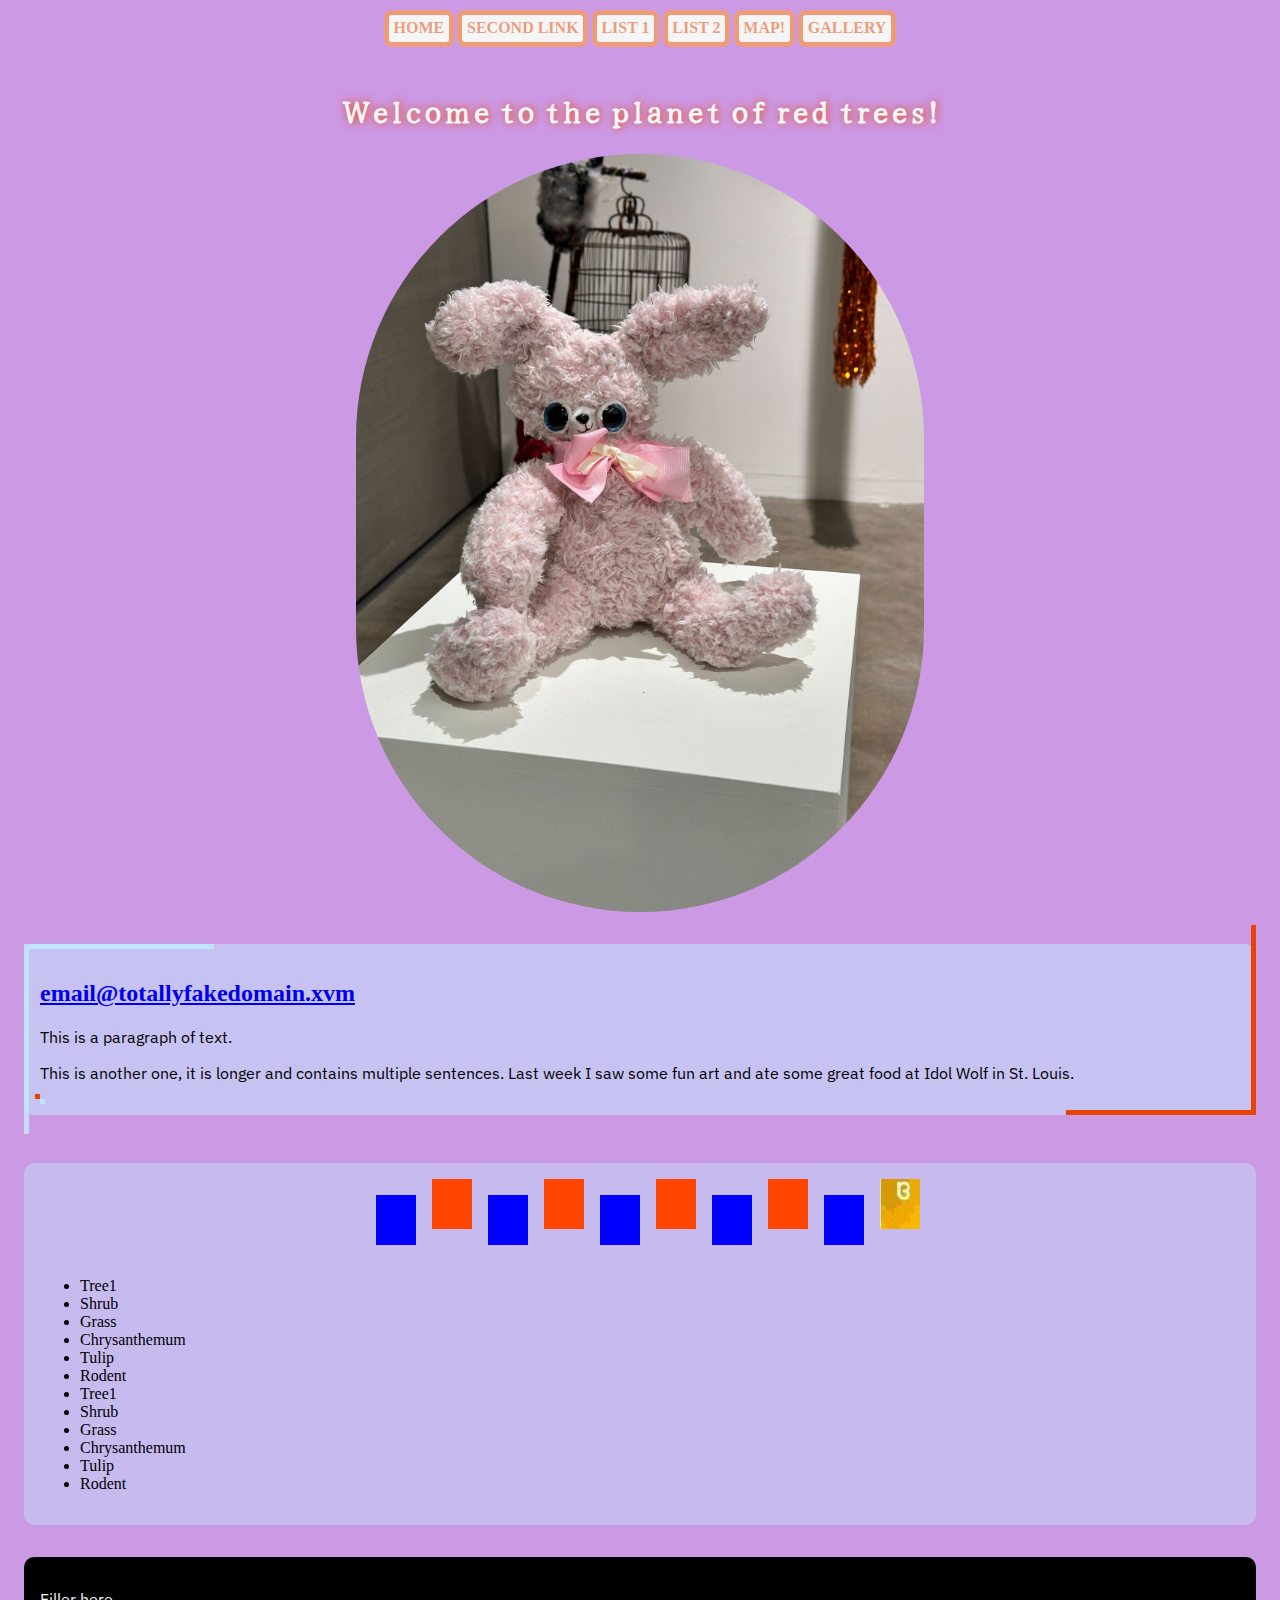
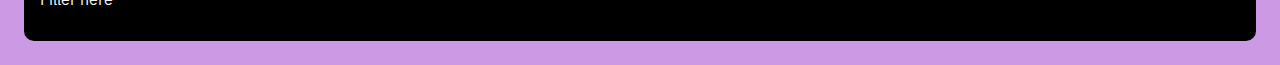
==== index.html @ ee1daf2e "save" ====
<!doctype html>
<html lang="en-US">
  <head>
    <meta charset="utf-8" />
    <title>Will's example page February 3 </title>
    <link rel="stylesheet" href="https://spr2025-4502-7502.github.io/LAGER-SPR2025-example/css/styles.css">


    <link rel="preconnect" href="https://fonts.googleapis.com">
    <link rel="preconnect" href="https://fonts.gstatic.com" crossorigin>
    <link href="https://fonts.googleapis.com/css2?family=IBM+Plex+Sans:ital,wght@0,100..700;1,100..700&family=Yuji+Syuku&display=swap" rel="stylesheet">
  </head>

    <nav>
      <ul>
        <li><a href="index.html">Home</a></li>
        <li><a href="index2.html">Second Link</a></li>
        <li><a href="list1.html">List 1</a></li>
            <li><a href="index.html">List 2</a></li>
        <li><a href="index2.html">Map!</a></li>
        <li><a href="list1.html">Gallery</a></li>

      </ul>
    </nav>

  <body class="red-trees">
    <h1 class="" >Welcome to the planet of red trees!</h1>

    <div class="main-image">
      <img class="" src="img/rabbit.jpg">
    </div>

    <div class="intro-text corner">


        <a class="" href="mailto:email@totallyfakedomain.xvm">
          <h2 class="subhed" >email@totallyfakedomain.xvm</h2>
      	</a>

      		<p>This is a paragraph of text.</p>	
          <p>This is another one, it is longer and contains multiple sentences. Last week I saw some fun art and ate some great food at Idol Wolf in St. Louis. </p>
          <span class="corner"></span>
    </div>

    <div class="intro-text">
      <div class="nesting">
        <div class="flex-squares">
          <div class="blue"></div>
          <div class="red"></div>
          <div class="blue"></div>
          <div class="red"></div>
          <div class="blue"></div>
          <div class="red"></div>
          <div class="blue"></div>
          <div class="red"></div>
          <div class="blue"></div>
          <a href="index2.html"><div class="purple"></div></a>

        </div>

      	<div class="plantlist">
         <ul>
           <li>Tree1</li>
           <li>Shrub</li>
           <li>Grass</li>
           <li>Chrysanthemum</li>
           <li>Tulip</li>
           <li>Rodent</li>
           <li>Tree1</li>
           <li>Shrub</li>
           <li>Grass</li>
           <li>Chrysanthemum</li>
           <li>Tulip</li>
           <li>Rodent</li>
         </ul> 

         
        </div>
      </div>
    </div>
  </body>

<footer>
  
  <p>Filler here</p>
</footer>


</html>
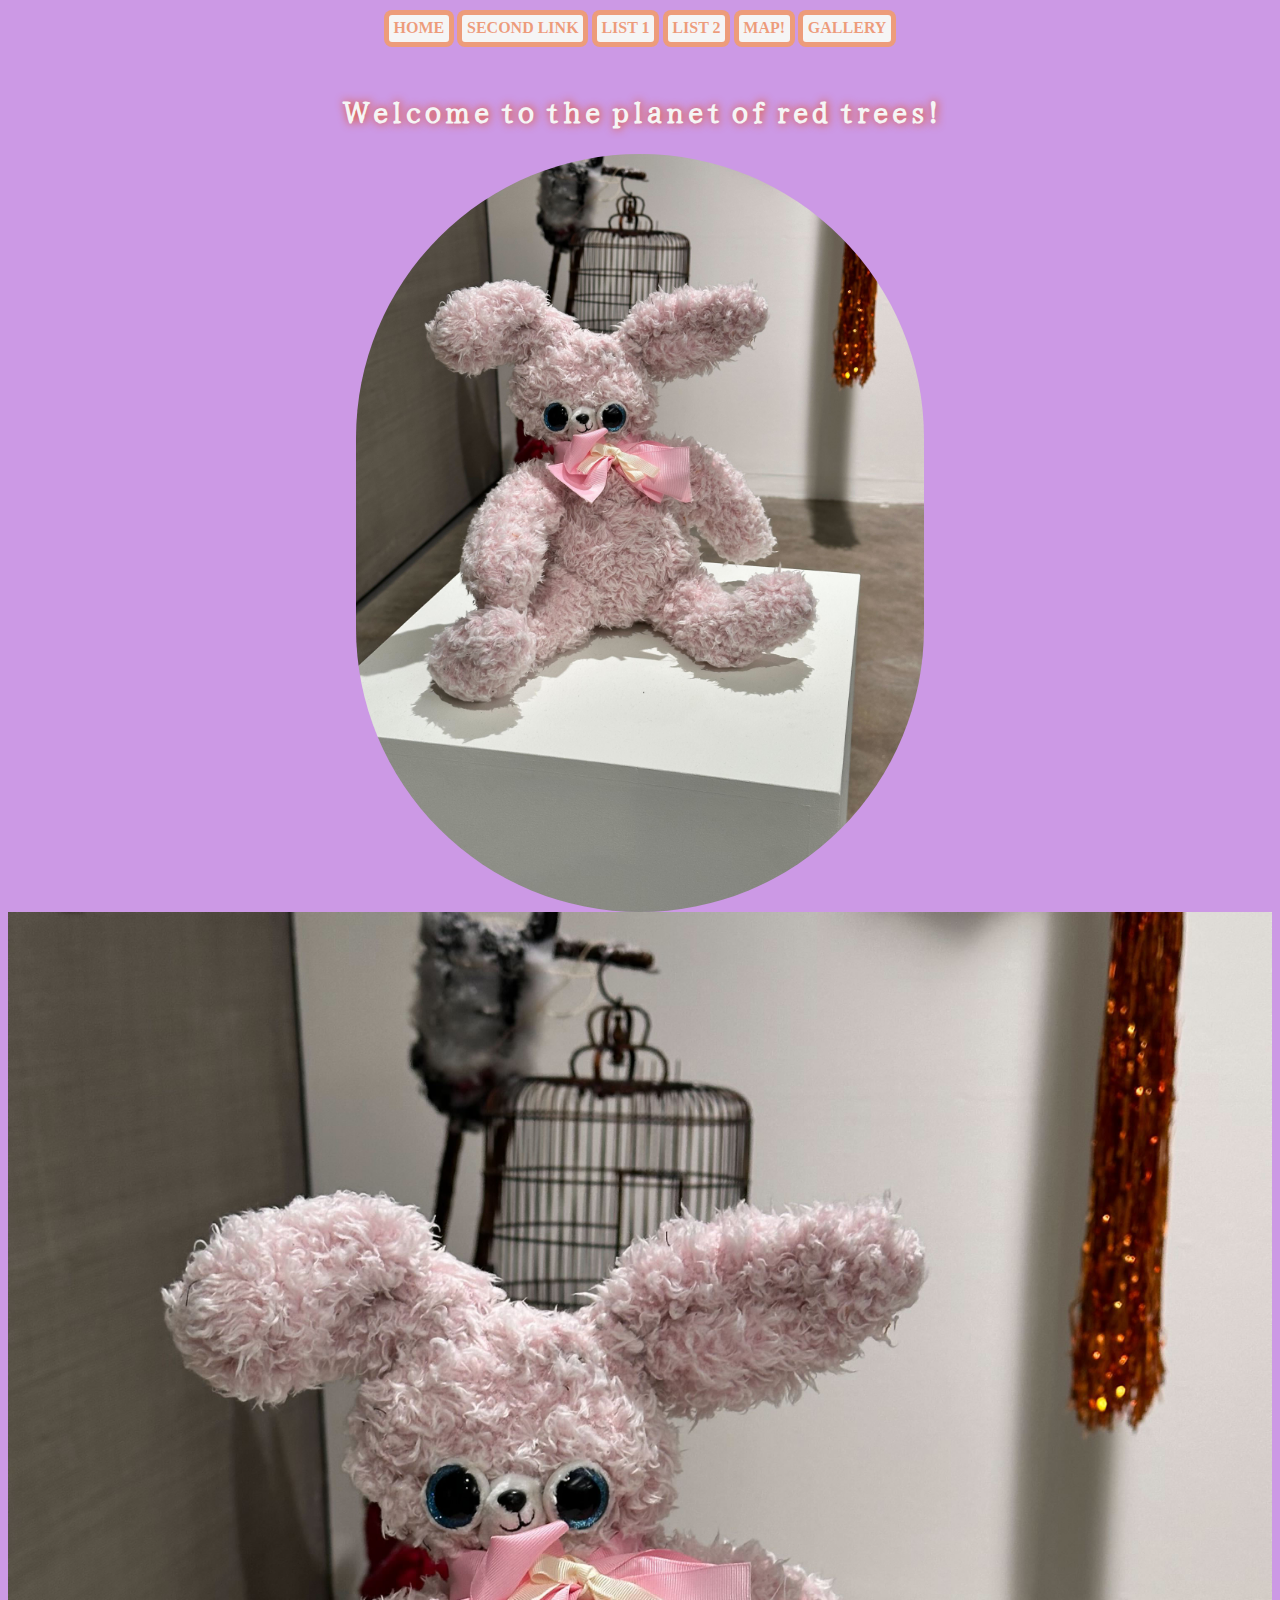
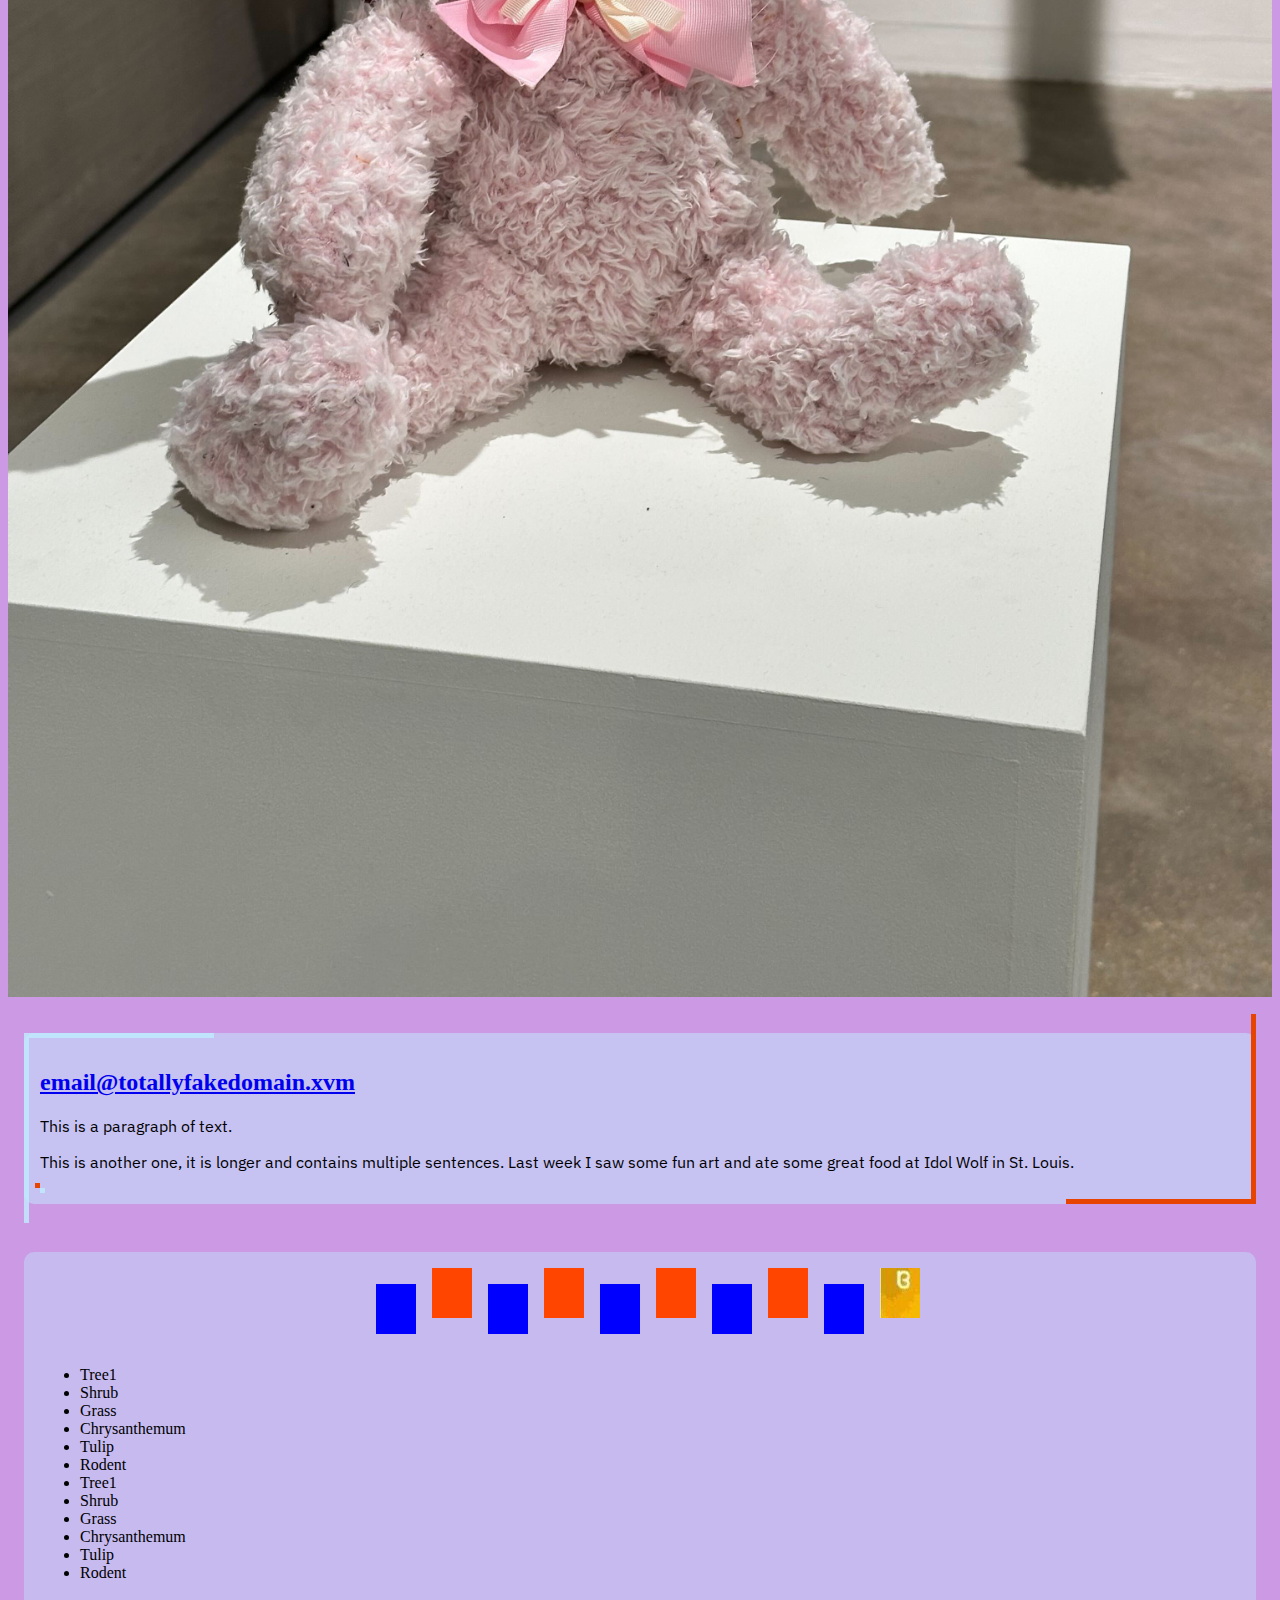
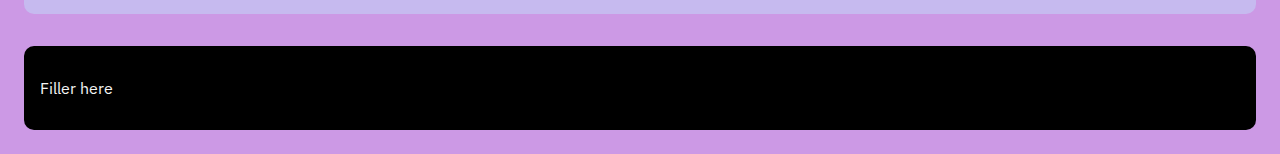
==== commit e1694a2a: "css cahnges" ====
--- a/index.html
+++ b/index.html
@@ -3,7 +3,7 @@
   <head>
     <meta charset="utf-8" />
     <title>Will's example page February 3 </title>
-    <link rel="stylesheet" href="https://spr2025-4502-7502.github.io/LAGER-SPR2025-example/css/styles.css">
+    <link rel="stylesheet" href="css/styles.css">
 
 
     <link rel="preconnect" href="https://fonts.googleapis.com">
@@ -29,7 +29,10 @@
     <div class="main-image">
       <img class="" src="img/rabbit.jpg">
     </div>
+    <div> 
 
+      <img class="" src="img/rabbit.jpg">
+    </div>
     <div class="intro-text corner">
 
 
--- a/css/styles.css
+++ b/css/styles.css
@@ -0,0 +1,281 @@
+
+
+
+
+nav {
+
+	background-color: ;
+	max-width: 800px;
+	margin: auto;
+	font-size: 1rem;
+	border-radius: 0.2rem;
+	text-transform: uppercase;
+/*	margin-right:1rem;*/
+}
+
+nav ul {
+	display: flex;
+/*	flex-direction: row-reverse;*/
+/*	align-items: stretch;*/
+	flex-direction: row;
+	justify-content: space-between;
+	margin-block-start: 0em;
+	padding-inline-start: 0px;
+/*	justify-content: right;*/
+/*	margin-left: 1rem;*/
+
+	
+}
+
+nav ul li {
+
+	background-color: whitesmoke;
+/*	flex-flow: row wrap;*/
+/*	align-items: stretch;*/
+	list-style-type: none;
+	padding: 0.3rem;
+	margin: 0.1rem;
+	max-width: 100%;
+	border-radius: 0.5rem;
+/*	border: 1px solid	rgba(127,255,0,0.5);*/
+border: 1px solid	rgba(0,162,230,0.5);
+	border: 5px solid	rgba(230,68,0,0.5);
+}
+
+nav ul li a {
+	font-family: 'Solway', serif;
+/*	font-family: "Pixelify Sans", sans-serif;*/
+	font-optical-sizing: auto;
+	font-weight: 700;
+	font-style: normal;
+
+	text-decoration: none;
+	color: rgba(230,68,0,0.5);
+}
+
+nav ul li a:visited {
+	text-decoration: none;
+	color: forestgreen;
+}
+
+nav ul li a:hover {
+	text-decoration: ;
+	color: blue;
+}
+
+body {
+	display: flex;
+	flex-direction: column;
+	justify-content: center;
+	background-color: rgba(153, 51, 204, 0.5);
+/*	rgb(153,51,204)*/
+}
+
+
+.red-trees {
+	background-image: url("../img/starfield-red-trees.png") !important;
+}
+
+h1 {
+	display: flex;
+	justify-content: center;
+	font-family: "Yuji Syuku", serif;
+	font-size: 2rem;
+	color: whitesmoke;
+	text-shadow: #e64400 1px 0 10px;
+/*	text-shadow: 1px 1px 2px red, 0 0 1em blue, 0 0 0.2em blue;*/
+
+}
+
+
+p {
+	font-family: "IBM Plex Sans", serif;
+}
+
+.intro-text {
+	margin: 1rem;
+	margin-top: 2rem;
+	padding: 1rem;
+/*	background-color: rgba(0,162,230,0.3);*/
+	background-color: rgba(191,236,255, 0.4);
+	border-radius: 10px;
+
+
+}
+
+/* .corner {
+	width: 0;
+    height: 0;
+    border-top: 100px solid rgba(191,236,255, 1.0);
+    border-right: 100px solid transparent;
+}*/
+
+
+/*Adding corners to a div from https://codepen.io/Roye/pen/KKYNGmY*/
+
+.corner {
+/*  width: 50%;*/
+/*  height: 50%;*/
+  position: relative;
+  background-color: rgba(191,236,255,0.5);
+}
+
+.corner::before, .corner::after {
+  content: '';
+  display: block;
+  position: absolute;
+  /* Keep these values the same so that the width and height of the borders is always equal */
+  width: 15%;
+  padding-bottom: 15%;
+}
+
+.corner::before {
+  top: 0;
+  left: 0;
+  border-top: 5px solid rgba(191,236,255,0.8);
+  border-left: 5px solid rgba(191,236,255,0.8);
+  /* Add this if you want them to fall outside the corner */
+  /* transform: translate(-5px, -5px); */
+}
+
+.corner::after {
+  bottom: 0;
+  right: 0;
+  border-bottom: 5px solid #e64400;
+  border-right: 5px solid #e64400;
+  /* Add this if you want them to fall outside the box */
+  /* transform: translate(5px, 5px); */
+}
+
+
+
+
+
+.intro-text p {
+/*	text-shadow: whitesmoke 1px 0 10px;*/
+}
+
+
+.flex-squares {
+	display: flex;
+	flex-direction: row;
+	justify-content: center;
+
+
+}
+
+
+.blue {
+	background-color: blue;
+	width: 40px;
+	height: 50px;
+	margin: 1rem;
+
+}
+
+.red {
+	background-color: orangered;
+	width: 40px;
+	height: 50px;
+
+}
+
+
+.purple {
+	background-image: url(../img/BloodchildButler.jpg);
+	background-color: mediumpurple;
+	width: 40px;
+	height: 50px;
+}
+
+
+.first-page {
+	font-style: italic;
+	color:red;
+}
+
+
+.main-image {
+	display: flex;
+	
+}
+
+img {
+	border: none;
+	max-width: 100%;
+}
+
+.main-image img {
+
+	max-width: 45%;
+	border-radius: 3000px;
+	margin: auto;
+
+}
+
+.terminal {
+	background-color: black;
+  	background-image: radial-gradient(
+    		rgba(0, 150, 0, 0.75), black 120%
+ 			 );
+  	height: 100vh;
+}
+
+.terminal .space {
+	color: white;
+	font: 1.3rem Inconsolata, monospace;
+	text-shadow: 0 0 5px #C8C8C8;
+}
+
+.terminal .space:after {
+	content: "";
+	position: absolute;
+	top: 0;
+	left: 0;
+	width: 100vw;
+	height: 100vh;
+	background: repeating-linear-gradient(
+    0deg,
+    rgba(black, 0.15),
+    rgba(black, 0.15) 1px,
+    transparent 1px,
+    transparent 2px
+  );
+}
+
+
+footer {
+	margin: 1rem;
+	padding: 1rem;
+	background-color: black;
+	color: whitesmoke;
+	border-radius: 10px;
+}
+
+
+/*start of media query */
+@media screen and (max-width: 500px){
+
+	.flex-squares {
+		display: flex;
+		flex-direction: column;
+		justify-content: space-between;
+
+
+	}
+
+	.nesting {
+		display: flex;
+		flex-direction: row;
+	}
+
+	.plantlist {
+		font-size: 2rem;
+	}
+
+	.plantlist li {
+		list-style-type: square;
+
+	}
+
+}
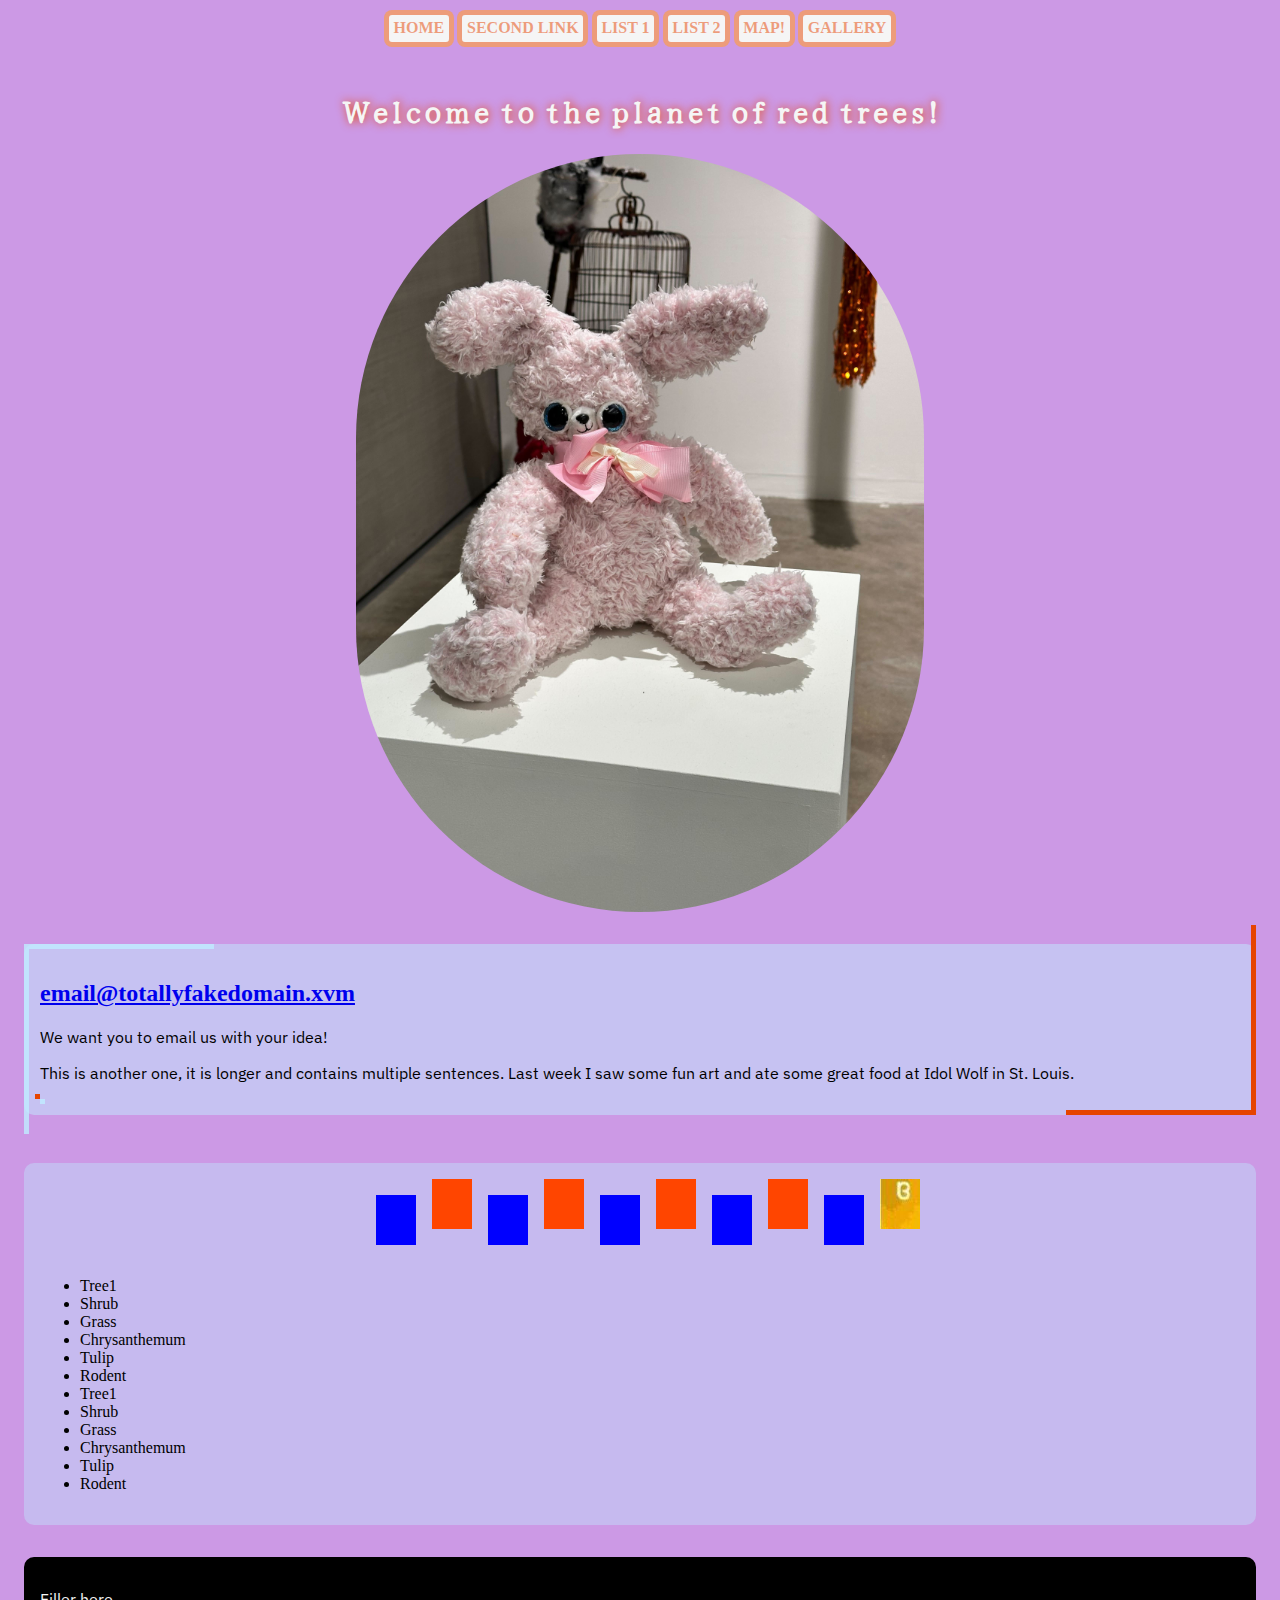
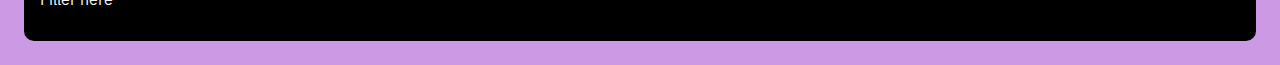
==== commit 0ec88116: "changes" ====
--- a/index.html
+++ b/index.html
@@ -31,7 +31,7 @@
     </div>
     <div> 
 
-      <img class="" src="img/rabbit.jpg">
+      <!-- <img class="" src="img/rabbit.jpg"> -->
     </div>
     <div class="intro-text corner">
 
@@ -40,7 +40,7 @@
           <h2 class="subhed" >email@totallyfakedomain.xvm</h2>
       	</a>
 
-      		<p>This is a paragraph of text.</p>	
+      		<p>We want you to email us with your idea! </p>	
           <p>This is another one, it is longer and contains multiple sentences. Last week I saw some fun art and ate some great food at Idol Wolf in St. Louis. </p>
           <span class="corner"></span>
     </div>
--- a/css/styles.css
+++ b/css/styles.css
@@ -18,7 +18,7 @@
 /*	flex-direction: row-reverse;*/
 /*	align-items: stretch;*/
 	flex-direction: row;
-	justify-content: space-between;
+	justify-content: center;
 	margin-block-start: 0em;
 	padding-inline-start: 0px;
 /*	justify-content: right;*/
@@ -73,7 +73,7 @@
 
 
 .red-trees {
-	background-image: url("../img/starfield-red-trees.png") !important;
+	background-image: url("../img/starfield-red-trees.png") ;
 }
 
 h1 {
@@ -256,6 +256,100 @@
 /*start of media query */
 @media screen and (max-width: 500px){
 
+
+nav {
+
+	background-color: ;
+	max-width: 800px;
+
+	margin: auto;
+	font-size: 1rem;
+	border-radius: 0.2rem;
+	text-transform: uppercase;
+/*	margin-right:1rem;*/
+}
+
+nav ul {
+	max-height: 130px;
+	display: flex;
+/*	flex-direction: row-reverse;*/
+/*	align-items: stretch;*/
+	flex-direction: column;
+	justify-content: center;
+	align-content: stretch;
+	flex-wrap: wrap;
+
+	margin-block-start: 0em;
+	padding-inline-start: 0px;
+/*	justify-content: right;*/
+/*	margin-left: 1rem;*/
+
+	
+}
+
+nav ul li {
+
+	background-color: whitesmoke;
+/*	flex-flow: row wrap;*/
+/*	align-items: stretch;*/
+	list-style-type: none;
+	padding: 0.3rem;
+	margin: 0.1rem;
+	max-width: 100%;
+	min-width: 45%;
+	border-radius: 0.5rem;
+/*	border: 1px solid	rgba(127,255,0,0.5);*/
+border: 1px solid	rgba(0,162,230,0.5);
+	border: 5px solid	rgba(230,68,0,0.5);
+}
+
+nav ul li a {
+	font-family: 'Solway', serif;
+/*	font-family: "Pixelify Sans", sans-serif;*/
+	font-optical-sizing: auto;
+	font-weight: 700;
+	font-style: normal;
+
+	text-decoration: none;
+	color: rgba(230,68,0,0.5);
+}
+
+nav ul li a:visited {
+	text-decoration: none;
+	color: forestgreen;
+}
+
+nav ul li a:hover {
+	text-decoration: ;
+	color: blue;
+}
+
+
+
+
+body {
+	
+	background-color: darkgray;
+}
+
+h1 {
+	margin-top: -0.5rem;
+	margin-left: 1rem;
+	justify-content: space-around;
+}
+
+.red-trees {
+	background-image: none;
+}
+
+.main-image img {
+
+	max-width: 80%;
+	border-radius: 30px;
+/*	margin: auto;*/
+
+}
+
 	.flex-squares {
 		display: flex;
 		flex-direction: column;
@@ -279,3 +373,45 @@
 	}
 
 }
+
+@media screen and (min-width: 501px) and (max-width:719px){
+
+nav ul {
+	max-height: 130px;
+	display: flex;
+/*	flex-direction: row-reverse;*/
+/*	align-items: stretch;*/
+	flex-direction: row-reverse;
+	justify-content: center;
+	align-content: stretch;
+	flex-wrap: wrap;
+
+	margin-block-start: 0em;
+	padding-inline-start: 0px;
+/*	justify-content: right;*/
+/*	margin-left: 1rem;*/
+
+	
+}
+
+body {
+	background-color: forestgreen;
+}
+
+.red-trees {
+	background-image: none;
+}
+
+img {
+	filter: drop-shadow(10px 10px);
+}
+
+}
+
+@media screen and (min-width:720px) and (max-width:1000px){
+
+
+
+
+}
+
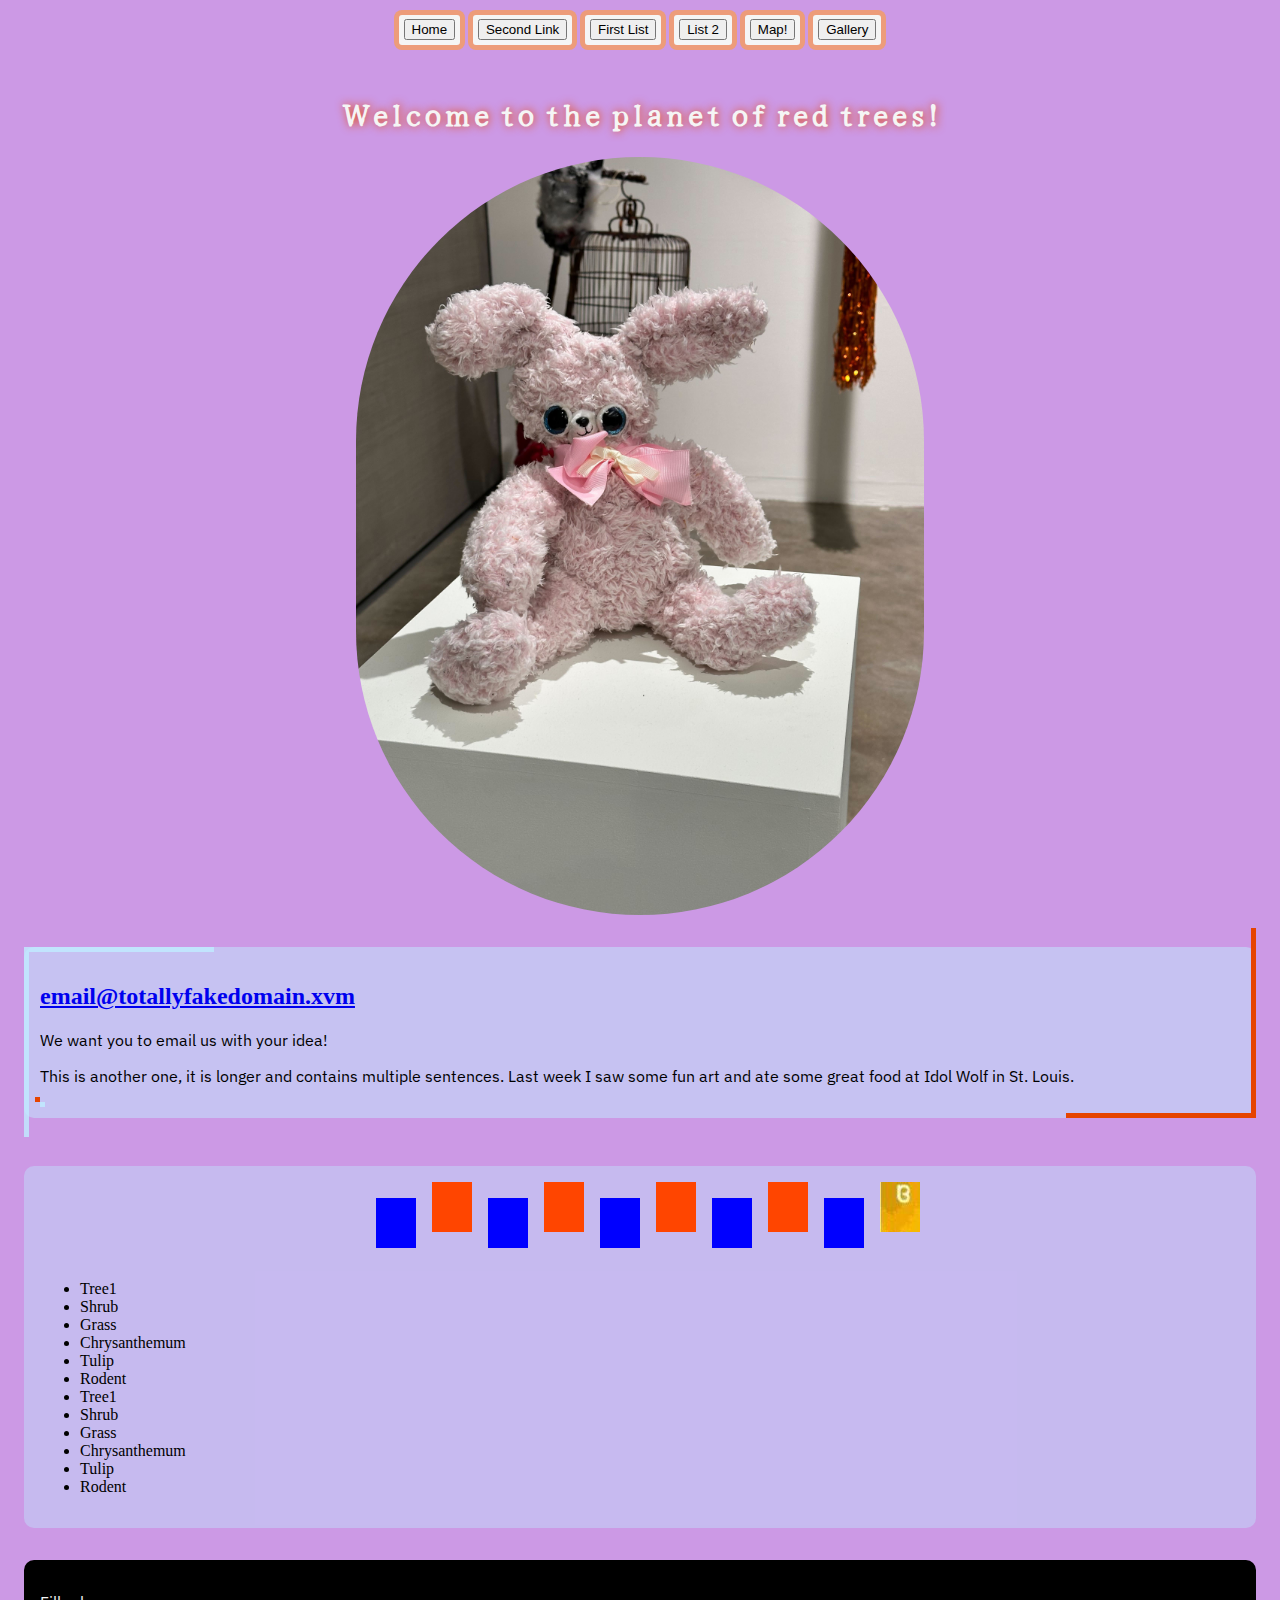
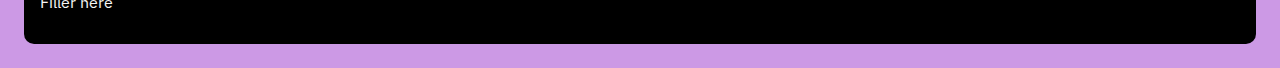
==== commit c54e3ca9: "list updates" ====
--- a/index.html
+++ b/index.html
@@ -11,14 +11,14 @@
     <link href="https://fonts.googleapis.com/css2?family=IBM+Plex+Sans:ital,wght@0,100..700;1,100..700&family=Yuji+Syuku&display=swap" rel="stylesheet">
   </head>
 
-    <nav>
+   <nav>
       <ul>
-        <li><a href="index.html">Home</a></li>
-        <li><a href="index2.html">Second Link</a></li>
-        <li><a href="list1.html">List 1</a></li>
-            <li><a href="index.html">List 2</a></li>
-        <li><a href="index2.html">Map!</a></li>
-        <li><a href="list1.html">Gallery</a></li>
+        <li><a href="index.html"><button class="nav-button">Home</button></a></li>
+        <li><a href="index2.html"><button>Second Link</button></a></li>
+        <li><a href="list1.html"><button>First List</button></a></li>
+            <li><a href="index.html"><button>List 2</button></a></li>
+        <li><a href="index2.html"><button>Map!</button></a></li>
+        <li><a href="list1.html"><button>Gallery</button></a></li>
 
       </ul>
     </nav>
--- a/css/styles.css
+++ b/css/styles.css
@@ -55,7 +55,7 @@
 
 nav ul li a:visited {
 	text-decoration: none;
-	color: forestgreen;
+	color: #434343;
 }
 
 nav ul li a:hover {
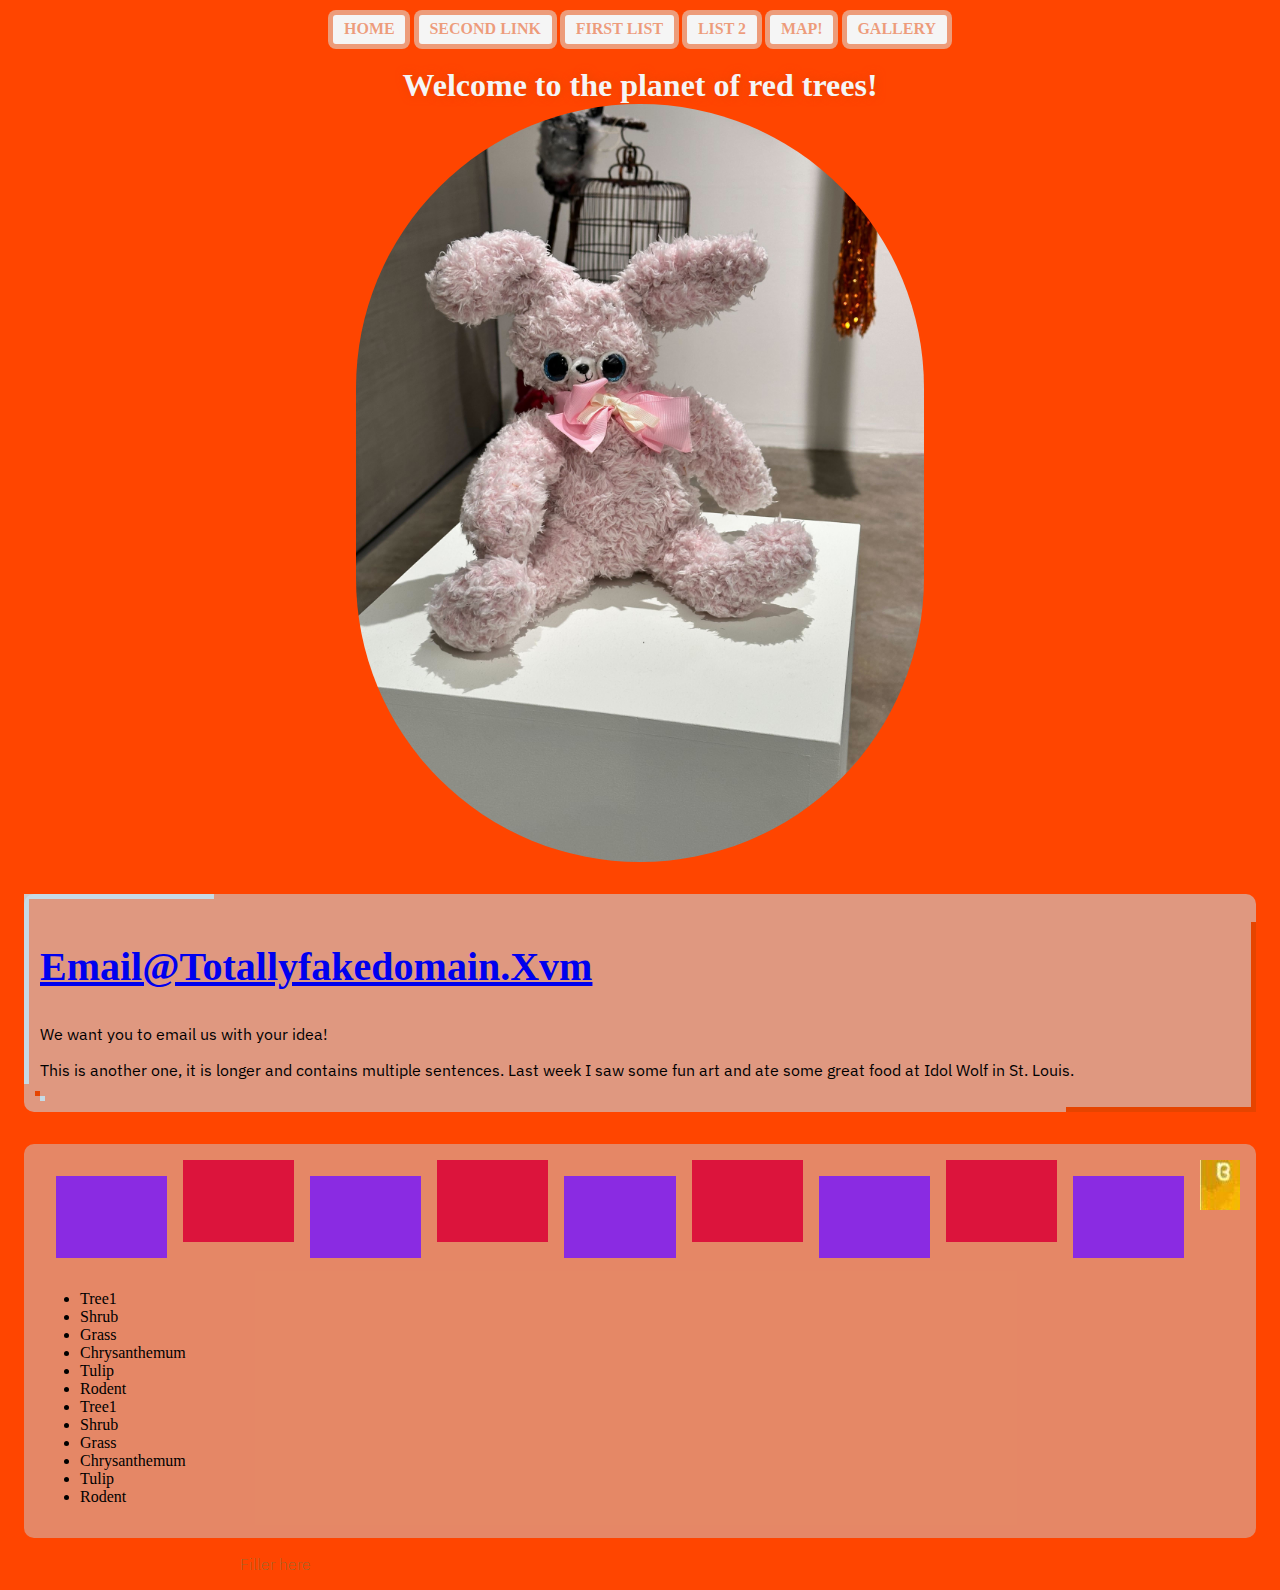
==== commit 74ead8cf: "changes" ====
--- a/index.html
+++ b/index.html
@@ -3,6 +3,7 @@
   <head>
     <meta charset="utf-8" />
     <title>Will's example page February 3 </title>
+    <meta name="description" content="This page is the first of many examples" >
     <link rel="stylesheet" href="css/styles.css">
 
 
@@ -27,11 +28,11 @@
     <h1 class="" >Welcome to the planet of red trees!</h1>
 
     <div class="main-image">
-      <img class="" src="img/rabbit.jpg">
+      <img class="" src="img/rabbit.jpg" alt="A fluffy stuffed rabbit with oversized eyes sits on pedestal in an art display">
     </div>
     <div> 
 
-      <!-- <img class="" src="img/rabbit.jpg"> -->
+      <!-- <img class="" src="img/rabbit.jpg" alt="none"> -->
     </div>
     <div class="intro-text corner">
 
--- a/css/styles.css
+++ b/css/styles.css
@@ -1,75 +1,42 @@
 
-
-
-
-nav {
-
-	background-color: ;
-	max-width: 800px;
+.skip-link {
+  position: absolute;
+  width: 1px;
+  height: 1px;
+  padding: 0;
+  margin: -1px;
+  overflow: hidden;
+  border: 0;
+}
+
+.skip-link:focus{
+  width: unset;
+  height: unset;
+  position: relative;
+  padding: unset;
+  margin: unset;
+  font-size: 2rem;
+}
+
+.anchor-nav {
+	display: flex;
+	position: sticky;
+	top: 10px;
+	justify-content: space-evenly;
+	width: 80%;
+	background-color: teal;
 	margin: auto;
-	font-size: 1rem;
-	border-radius: 0.2rem;
+	padding: 0.5rem;
+	color: #FFE3AA;
 	text-transform: uppercase;
-/*	margin-right:1rem;*/
-}
-
-nav ul {
-	display: flex;
-/*	flex-direction: row-reverse;*/
-/*	align-items: stretch;*/
-	flex-direction: row;
-	justify-content: center;
-	margin-block-start: 0em;
-	padding-inline-start: 0px;
-/*	justify-content: right;*/
-/*	margin-left: 1rem;*/
-
-	
-}
-
-nav ul li {
-
-	background-color: whitesmoke;
-/*	flex-flow: row wrap;*/
-/*	align-items: stretch;*/
-	list-style-type: none;
-	padding: 0.3rem;
-	margin: 0.1rem;
-	max-width: 100%;
-	border-radius: 0.5rem;
-/*	border: 1px solid	rgba(127,255,0,0.5);*/
-border: 1px solid	rgba(0,162,230,0.5);
-	border: 5px solid	rgba(230,68,0,0.5);
-}
-
-nav ul li a {
-	font-family: 'Solway', serif;
-/*	font-family: "Pixelify Sans", sans-serif;*/
-	font-optical-sizing: auto;
-	font-weight: 700;
-	font-style: normal;
-
-	text-decoration: none;
-	color: rgba(230,68,0,0.5);
-}
-
-nav ul li a:visited {
-	text-decoration: none;
-	color: #434343;
-}
-
-nav ul li a:hover {
-	text-decoration: ;
-	color: blue;
-}
-
-body {
-	display: flex;
-	flex-direction: column;
-	justify-content: center;
-	background-color: rgba(153, 51, 204, 0.5);
-/*	rgb(153,51,204)*/
-}
+	border-radius: 1rem;
+
+}
+
+.anchor-nav a {
+	color: #ffe3aa;
+}
+
 
 
 .red-trees {
@@ -85,6 +52,12 @@
 	text-shadow: #e64400 1px 0 10px;
 /*	text-shadow: 1px 1px 2px red, 0 0 1em blue, 0 0 0.2em blue;*/
 
+}
+
+.list48 h1{
+	color:#434343;
+	text-shadow: #220a00 1px 0 2px;
+	text-transform: uppercase;
 }
 
 
@@ -103,6 +76,163 @@
 
 }
 
+
+
+
+body {
+	background-color: rgba(229, 172, 103, 0.5);
+	overflow: scroll; /* Show scrollbars */
+}
+
+
+.gallery-body {
+
+	background-color: orange;
+}
+
+
+
+
+
+
+
+
+nav ul li a:visited {
+	text-decoration: none;
+	color: forestgreen;
+}
+
+nav ul li a:hover button{
+	text-decoration: ;
+	color: yellow;
+	background-color: orangered;
+}
+
+nav ul li:hover {
+	background-color: orangered;
+}
+
+
+nav {
+
+	background-color: ;
+	max-width: 800px;
+	margin: auto;
+	font-size: 1rem;
+	border-radius: 0.2rem;
+	text-transform: uppercase;
+}
+
+
+
+
+
+nav ul {
+	display: flex;
+	align-content: stretch;
+	flex-direction: row;
+	justify-content: center;
+	margin-block-start: 0em;
+	padding-inline-start: 0px;
+	
+}
+
+
+
+nav ul li {
+
+	background-color: whitesmoke;
+	flex-flow: row wrap;
+	align-items: stretch;
+	list-style-type: none;
+	padding: 0.3rem;
+	margin: 0.1rem;
+	max-width: 100%;
+	border-radius: 0.5rem;
+	border: 1px solid	rgba(0,162,230,0.5);
+	border: 5px solid	rgba(230,68,0,0.5);
+
+}
+
+
+
+nav ul li a {
+	font-family: 'Solway', serif;
+/*	font-family: "Pixelify Sans", sans-serif;*/
+	font-optical-sizing: auto;
+	font-weight: 700;
+	font-style: normal;
+
+	text-decoration: none;
+	color: rgba(230,68,0,0.5);
+}
+
+
+
+
+nav ul li a button {
+	font-family: 'Solway', serif;
+	max-width: 100%;
+	color: rgba(230,68,0,0.5);
+/*	border: 1px solid	rgba(0,162,230,0.5);*/
+/*	border: 5px solid	rgba(230,68,0,0.5);*/
+	border: none;
+	font-weight: 700;
+	font-style: normal;
+	text-transform: uppercase;
+	font-size: 1rem;
+	background-color: whitesmoke;
+}
+
+
+nav ul li a:visited {
+	text-decoration: none;
+	color: orangered;
+}
+
+nav ul li a:hover button{
+	text-decoration: ;
+	color: yellow;
+	background-color: orangered;
+}
+
+nav ul li:hover {
+	background-color: orangered;
+}
+
+.spider-space {
+	position: relative;
+}
+.spider-line {
+	  position: absolute;
+    left: 25px;
+    top: 0;
+    height: 200px;
+/*    bottom: 0;*/
+    width: 1px;
+    background-color: rgba(142, 142, 142, 0.5);
+  }
+
+
+
+.spider {
+	position: fixed;
+	top: 70px;
+	left: -3px;
+	height: 80px;
+	width: 80px;
+	background-image: url("data:image/svg+xml,%3Csvg version='1.1' id='Layer_1' xmlns='http://www.w3.org/2000/svg' xmlns:xlink='http://www.w3.org/1999/xlink' x='0px' y='0px' width='100%25' viewBox='0 0 771 796' enable-background='new 0 0 771 796' xml:space='preserve'%3E%3Cpath fill='none' opacity='1.000000' stroke='%23000000' stroke-linecap='round' stroke-linejoin='round' stroke-width='6.000000' d='%0AM195.500000,496.000000 C186.005569,494.715729 180.131302,496.832703 174.477402,503.480774 C173.860977,504.205627 173.290649,504.943481 172.005508,505.060455 C163.067245,505.873901 155.954971,511.768402 147.518265,514.067017 C146.220871,514.420471 145.064011,515.555664 144.019699,516.521301 C141.152451,519.172607 138.626572,522.282166 133.986404,521.591370 C133.080933,521.456482 131.715866,522.256897 131.046234,523.039551 C126.761467,528.047363 120.622810,529.791870 115.027519,532.555725 C110.711456,534.687744 107.756592,538.095459 106.429924,542.980957 C105.214836,547.455566 101.450523,550.829590 100.500000,555.500000 '/%3E%3Cpath fill='none' opacity='1.000000' stroke='%23000000' stroke-linecap='round' stroke-linejoin='round' stroke-width='7.000000' d='%0AM318.500000,418.250000 C314.937073,416.911530 312.409546,419.379242 310.085388,421.114380 C307.008514,423.411499 304.239594,423.511505 300.993225,422.014648 C296.520264,419.952271 292.315369,420.230042 287.403778,421.672363 C283.203247,422.905914 277.867432,425.241089 273.522919,420.976654 C272.855865,420.321960 272.030701,420.295044 271.523865,420.547852 C267.061981,422.773499 262.572540,421.956726 257.988098,421.060974 C255.957733,420.664276 254.050278,421.392578 252.991943,423.495941 C252.007370,425.452728 252.418930,427.094299 254.003540,428.496002 C255.519867,429.837280 256.381439,431.673828 257.875519,433.127930 C260.645508,435.823669 262.401947,439.350281 260.499298,443.499695 C259.030975,446.701904 260.605896,449.562317 261.463318,452.382935 C256.045288,455.580627 253.098129,461.478973 247.547424,464.584778 C241.669434,467.873749 236.250671,471.973083 230.468903,475.448273 C226.926636,477.577423 225.114655,476.754150 223.503006,472.998718 C223.149139,472.174164 222.833328,471.333344 222.500000,470.500000 '/%3E%3Cpath fill='none' opacity='1.000000' stroke='%23000000' stroke-linecap='round' stroke-linejoin='round' stroke-width='12.000000' d='%0AM287.500000,596.000000 C285.969086,595.650085 284.115906,596.351562 284.134125,597.497864 C284.209229,602.232666 280.380310,605.039551 278.993164,608.997620 C276.537598,616.004089 276.049011,623.182861 277.000000,630.500000 '/%3E%3Cpath fill='none' opacity='1.000000' stroke='%23000000' stroke-linecap='round' stroke-linejoin='round' stroke-width='8.000000' d='%0AM368.500000,442.000000 C373.044189,448.076874 379.876556,448.240448 386.498810,449.010284 C395.329285,450.036774 404.340637,449.111908 413.035858,451.887695 C415.806671,452.772217 419.025726,452.666382 421.995148,452.437012 C430.627350,451.770355 438.991486,453.976044 447.484772,454.683075 C453.823364,455.210754 460.478821,454.498383 466.512756,457.474152 C466.914917,457.672516 467.534332,457.617432 467.994965,457.482788 C478.501526,454.411346 489.170593,457.170410 499.444092,458.110718 C507.168518,458.817719 515.416687,458.284546 522.968323,461.085480 C524.230164,461.553497 525.450684,461.671997 526.483276,461.428894 C533.175842,459.853058 538.228699,464.276855 543.970276,466.093903 C544.741150,466.337799 546.534119,467.377533 545.000000,469.000000 '/%3E%3Cpath fill='none' opacity='1.000000' stroke='%23000000' stroke-linecap='round' stroke-linejoin='round' stroke-width='10.000000' d='%0AM582.500000,638.500000 C582.344604,641.624146 583.119446,644.299011 584.905334,647.061218 C589.999451,654.939941 593.230652,663.768799 596.355957,672.551270 C597.330200,675.289124 599.145203,677.435364 600.699463,679.336975 C605.021973,684.625732 605.454163,691.183044 606.646851,697.071533 C608.309448,705.280151 614.186890,710.575378 617.455933,717.520752 C619.131653,721.081177 620.828125,724.516235 623.448853,727.544250 C626.721497,731.325378 625.415894,736.077026 625.500000,740.500000 '/%3E%3Cpath fill='none' opacity='1.000000' stroke='%23000000' stroke-linecap='round' stroke-linejoin='round' stroke-width='8.000000' d='%0AM639.500000,517.250000 C636.434937,515.353638 635.531921,512.014526 635.129944,508.982758 C634.231384,502.206329 631.992310,496.281952 627.024048,491.475128 C626.349365,490.822357 626.026733,489.815857 625.495728,489.002808 C621.841064,483.407532 616.318970,481.135468 610.011841,479.937653 C605.773438,479.132690 601.811707,477.300720 597.547546,476.297913 C589.247009,474.345886 580.723938,472.670959 572.459106,472.015259 C565.081360,471.429962 559.495728,465.995056 551.975769,466.762695 C550.008118,466.963562 547.970886,466.983978 546.000000,467.500000 '/%3E%3Cpath fill='none' opacity='1.000000' stroke='%23000000' stroke-linecap='round' stroke-linejoin='round' stroke-width='10.000000' d='%0AM378.000000,471.000000 C368.737640,469.438538 359.875854,466.041168 350.500000,465.000000 '/%3E%3Cpath fill='none' opacity='1.000000' stroke='%23000000' stroke-linecap='round' stroke-linejoin='round' stroke-width='6.000000' d='%0AM250.500000,504.000000 C247.400879,496.797028 248.847427,494.204041 256.446564,490.393433 C261.732330,487.742889 266.682281,484.179260 265.980133,477.001953 C265.735565,474.501587 266.953156,472.349915 269.013977,472.132385 C276.367249,471.356293 282.741577,466.173584 290.500092,467.499451 C291.499390,467.670227 292.883759,467.470032 293.439575,468.057190 C298.106537,472.986725 304.671692,475.164795 309.662048,479.826538 C315.390717,485.177948 322.972198,485.443665 330.502045,483.507965 C335.361969,482.258606 336.035095,482.650665 337.000000,487.000000 '/%3E%3Cpath fill='none' opacity='1.000000' stroke='%23000000' stroke-linecap='round' stroke-linejoin='round' stroke-width='8.000000' d='%0AM400.500000,483.500000 C407.098816,488.449280 415.183899,490.249756 422.609314,493.227356 C430.967499,496.578979 440.164368,497.842773 449.004822,499.980072 C449.634644,500.132355 450.603302,499.710236 450.960175,500.042755 C458.306213,506.887115 469.259735,503.557892 477.330444,510.091827 C482.571014,514.334534 490.181366,515.929749 496.161224,520.278259 C500.680359,523.564636 506.642975,524.894104 512.005859,526.984924 C518.985413,529.706116 525.669556,533.014893 531.986450,537.021362 C538.491882,541.147461 547.522278,542.811035 548.000000,553.000000 C552.963379,555.965637 553.212524,561.245728 553.848572,566.020142 C554.259155,569.102661 555.193420,571.485779 556.899292,574.066528 C561.578003,581.145020 566.221191,588.363892 565.534790,597.502625 C565.404968,599.230835 566.339172,600.656616 567.471558,602.023560 C572.298950,607.851135 575.143066,614.829285 578.421082,621.538574 C578.763123,622.238647 579.043823,623.646179 578.000000,624.500000 '/%3E%3Cpath fill='none' opacity='1.000000' stroke='%23000000' stroke-linecap='round' stroke-linejoin='round' stroke-width='8.000000' d='%0AM404.500031,423.500031 C404.333374,423.833344 404.061371,424.472626 404.014954,424.456665 C397.513611,422.218079 391.589691,425.163300 385.507324,426.532562 C384.289795,426.806702 382.697174,427.171021 382.078064,428.054657 C378.677368,432.908325 373.503845,435.881683 369.267517,439.745087 C363.749969,444.776917 357.505157,450.614441 348.500000,447.500000 '/%3E%3Cpath fill='none' opacity='1.000000' stroke='%23000000' stroke-linecap='round' stroke-linejoin='round' stroke-width='10.000000' d='%0AM312.000000,433.000000 C317.479492,435.632172 322.615173,438.688080 326.009521,443.993927 C327.625854,446.520477 331.067139,445.441895 333.222687,447.796112 C334.639404,449.343475 336.906219,450.313904 338.024597,452.487335 C339.033844,454.448700 340.484863,455.307922 342.974487,455.673615 C347.601654,456.353241 348.819519,460.641144 349.959198,464.512024 C350.378876,465.937500 350.147766,467.550171 350.537109,468.989960 C351.459839,472.402435 352.834900,475.420349 356.996338,476.025269 C364.932922,477.178986 372.367554,480.739197 380.561462,480.558746 C380.294586,484.823212 379.274994,487.894867 374.500000,487.500000 '/%3E%3Cpath fill='none' opacity='1.000000' stroke='%23000000' stroke-linecap='round' stroke-linejoin='round' stroke-width='5.000000' d='%0AM626.500000,735.500000 C631.393311,735.665405 632.267639,740.471680 634.845520,743.148743 C637.042908,745.430664 638.468140,748.883911 637.000000,752.500000 '/%3E%3Cpath fill='none' opacity='1.000000' stroke='%23000000' stroke-linecap='round' stroke-linejoin='round' stroke-width='4.000000' d='%0AM286.500000,203.500000 C287.373657,203.419373 288.638153,203.702576 288.418091,204.476715 C287.054840,209.273010 289.492004,213.838867 289.055634,218.798889 C288.678589,223.084503 288.174011,228.444901 290.430023,233.034409 C291.056305,234.308487 291.020355,236.008682 290.951233,237.497742 C290.870361,239.239838 289.834900,240.456528 288.031616,239.443695 C286.207520,238.419189 282.882721,240.159470 282.500000,236.500000 '/%3E%3Cpath fill='none' opacity='1.000000' stroke='%23000000' stroke-linecap='round' stroke-linejoin='round' stroke-width='3.000000' d='%0AM523.500000,468.000000 C529.974792,470.585388 536.378601,473.880859 543.500000,470.000000 '/%3E%3Cpath fill='none' opacity='1.000000' stroke='%23000000' stroke-linecap='round' stroke-linejoin='round' stroke-width='8.000000' d='%0AM234.000000,514.500000 C230.015762,516.195801 226.454819,518.337341 224.464462,522.482971 C223.533112,524.422852 222.260956,525.881714 222.848816,528.533508 C223.761581,532.651123 222.266876,536.724487 220.478027,540.489563 C215.886276,550.154053 213.258240,560.243530 213.511017,570.999756 C213.527130,571.684875 213.177994,572.497192 214.000000,573.000000 '/%3E%3Cpath fill='none' opacity='1.000000' stroke='%23000000' stroke-linecap='round' stroke-linejoin='round' stroke-width='5.000000' d='%0AM383.500000,528.500000 C382.934540,532.789856 385.315369,536.128845 387.601440,539.173828 C390.207123,542.644653 391.578491,546.196045 391.579651,550.500000 C391.580048,552.000122 392.500000,553.500000 393.000000,555.000000 '/%3E%3Cpath fill='none' opacity='1.000000' stroke='%23000000' stroke-linecap='round' stroke-linejoin='round' stroke-width='4.000000' d='%0AM217.500000,573.500000 C216.166672,572.491821 214.833328,572.969543 213.000000,573.694458 C213.000000,575.321838 213.104950,577.168091 212.980362,578.998657 C212.604828,584.516968 209.616730,589.091980 207.582718,594.034058 C205.913025,598.090942 205.312042,602.434204 208.000000,606.500000 '/%3E%3Cpath fill='none' opacity='1.000000' stroke='%23000000' stroke-linecap='round' stroke-linejoin='round' stroke-width='8.000000' d='%0AM205.000000,453.500000 C198.523331,450.466736 191.832031,450.857117 184.980331,451.866516 C183.268951,452.118683 181.265457,451.100800 179.450089,450.089600 C174.546661,447.358307 168.544968,448.563721 163.490295,446.019287 C157.207535,442.856659 149.875931,443.453247 143.482010,440.539490 C140.194962,439.041534 136.962952,437.962372 132.943161,438.682953 C130.918091,439.045929 128.048370,439.082397 125.431618,438.203644 C122.754990,437.304779 119.444160,437.721619 117.002647,440.002838 C111.072495,445.543671 104.109177,448.651001 96.006149,449.555145 C89.262070,450.307617 84.299263,455.054565 79.182625,458.752686 C76.063049,461.007416 72.640648,462.121735 69.500000,464.000000 '/%3E%3Cpath fill='none' opacity='1.000000' stroke='%23000000' stroke-linecap='round' stroke-linejoin='round' stroke-width='7.000000' d='%0AM363.500000,442.500000 C358.038452,439.474396 351.752991,440.629761 345.947510,439.215515 C344.637939,438.896515 342.504059,439.146698 341.027802,438.857880 C334.203156,437.522644 334.238312,437.342896 331.000000,443.500000 '/%3E%3Cpath fill='none' opacity='1.000000' stroke='%23000000' stroke-linecap='round' stroke-linejoin='round' stroke-width='10.000000' d='%0AM427.500000,399.500000 C427.243317,403.876678 426.779663,408.117401 432.974304,409.153656 C435.143280,409.516479 437.061401,411.838226 437.931793,414.027130 C441.349823,422.623169 448.375488,427.948883 454.925385,433.833038 C457.948639,436.549072 461.494812,434.568268 464.500000,436.000000 '/%3E%3Cpath fill='none' opacity='1.000000' stroke='%23000000' stroke-linecap='round' stroke-linejoin='round' stroke-width='3.000000' d='%0AM307.000000,500.000000 C308.098724,503.115448 307.704071,506.073303 305.461487,508.463867 C303.144592,510.933716 302.293091,513.811340 302.543427,516.996582 C302.825745,520.588013 299.714844,523.798218 301.500000,527.500000 '/%3E%3Cpath fill='none' opacity='1.000000' stroke='%23000000' stroke-linecap='round' stroke-linejoin='round' stroke-width='3.000000' d='%0AM457.999969,505.000000 C458.333313,505.833344 458.861633,506.642426 458.968903,507.503876 C459.771027,513.946411 461.499817,515.427429 468.500000,515.500000 '/%3E%3Cpath fill='none' opacity='1.000000' stroke='%23000000' stroke-linecap='round' stroke-linejoin='round' stroke-width='5.000000' d='%0AM228.500000,465.000000 C224.486435,467.141602 221.403778,470.678955 216.549911,471.730438 C214.176804,472.244476 212.178253,475.390869 211.638321,478.028320 C210.915558,481.558990 209.139084,483.546143 206.033813,485.068970 C203.099731,486.507843 200.869156,488.801666 201.000000,492.500000 '/%3E%3Cpath fill='none' opacity='1.000000' stroke='%23000000' stroke-linecap='round' stroke-linejoin='round' stroke-width='3.000000' d='%0AM503.000000,461.000000 C500.901855,465.356689 501.318054,466.060913 505.997162,466.528503 C507.515289,466.680237 509.041412,467.043060 510.490417,467.528625 C512.725342,468.277557 514.800537,468.636475 516.500000,466.500000 '/%3E%3Cpath fill='none' opacity='1.000000' stroke='%23000000' stroke-linecap='round' stroke-linejoin='round' stroke-width='2.000000' d='%0AM284.500000,245.500000 C284.500000,251.833328 284.500000,258.166656 284.500000,264.500000 '/%3E%3Cpath fill='none' opacity='1.000000' stroke='%23000000' stroke-linecap='round' stroke-linejoin='round' stroke-width='7.000000' d='%0AM313.500000,483.500000 C312.285706,488.970795 307.745972,493.154358 307.500000,499.000000 '/%3E%3Cpath fill='none' opacity='1.000000' stroke='%23000000' stroke-linecap='round' stroke-linejoin='round' stroke-width='3.000000' d='%0AM254.500000,504.500000 C251.414093,503.575623 249.283035,505.062927 246.934937,506.917633 C243.891739,509.321259 240.452927,511.284485 236.500000,512.000000 '/%3E%3Cpath fill='none' opacity='1.000000' stroke='%23000000' stroke-linecap='round' stroke-linejoin='round' stroke-width='4.000000' d='%0AM284.000000,151.000000 C280.335358,151.062256 279.153748,152.999603 279.438354,156.505005 C279.625641,158.811859 280.302002,161.166672 279.500000,163.500000 '/%3E%3Cpath fill='none' opacity='1.000000' stroke='%23000000' stroke-linecap='round' stroke-linejoin='round' stroke-width='2.000000' d='%0AM293.500000,396.500000 C295.392029,399.976837 296.147675,403.642670 294.978729,407.493530 C293.755737,411.522430 295.789032,415.500000 295.000000,419.500000 '/%3E%3Cpath fill='none' opacity='1.000000' stroke='%23000000' stroke-linecap='round' stroke-linejoin='round' stroke-width='3.000000' d='%0AM683.000000,623.000000 C683.500000,623.666687 684.570251,624.548767 684.412292,624.966858 C682.714233,629.460876 685.602966,632.570557 687.493896,636.003357 C690.516724,641.490784 693.500000,647.000000 696.500000,652.500000 '/%3E%3Cpath fill='none' opacity='1.000000' stroke='%23000000' stroke-linecap='round' stroke-linejoin='round' stroke-width='3.000000' d='%0AM400.500000,575.000000 C397.763214,572.491211 398.133820,567.924622 394.555420,565.901978 C394.437347,565.835205 394.209839,564.367737 395.398254,563.377869 C398.455292,560.831665 396.810181,558.236389 394.500000,556.000000 '/%3E%3Cpath fill='none' opacity='1.000000' stroke='%23000000' stroke-linecap='round' stroke-linejoin='round' stroke-width='3.000000' d='%0AM277.500000,95.000000 C282.695129,96.928337 285.629944,103.556900 283.510193,108.504372 C283.010315,109.671089 281.552948,110.427452 282.000000,112.000000 '/%3E%3Cpath fill='none' opacity='1.000000' stroke='%23000000' stroke-linecap='round' stroke-linejoin='round' stroke-width='6.000000' d='%0AM673.000000,599.000000 C672.615784,602.047119 673.560364,604.733704 675.525696,606.977478 C677.749084,609.515869 678.547180,612.263428 677.500000,615.500000 '/%3E%3Cpath fill='none' opacity='1.000000' stroke='%23000000' stroke-linecap='round' stroke-linejoin='round' stroke-width='3.000000' d='%0AM212.500000,602.500000 C208.073517,608.829590 204.932068,615.648743 204.500000,623.500000 '/%3E%3Cpath fill='none' opacity='1.000000' stroke='%23000000' stroke-linecap='round' stroke-linejoin='round' stroke-width='3.000000' d='%0AM546.500000,552.000000 C542.568726,554.018433 538.341614,553.718323 535.614197,550.405945 C534.116089,548.586670 532.438538,548.046936 530.500000,547.500000 '/%3E%3Cpath fill='none' opacity='1.000000' stroke='%23000000' stroke-linecap='round' stroke-linejoin='round' stroke-width='6.000000' d='%0AM224.000000,476.000000 C220.459808,479.257141 217.752350,484.406860 211.500000,481.500000 '/%3E%3Cpath fill='none' opacity='1.000000' stroke='%23000000' stroke-linecap='round' stroke-linejoin='round' stroke-width='14.000000' d='%0AM427.500000,406.500000 C420.206299,409.435913 411.509613,407.775330 405.219818,414.747223 C402.684387,417.557617 397.725159,418.336609 396.500000,423.000000 '/%3E%3Cpath fill='none' opacity='1.000000' stroke='%23000000' stroke-linecap='round' stroke-linejoin='round' stroke-width='5.000000' d='%0AM573.000000,626.500000 C574.760803,624.731506 576.920959,623.305237 578.921997,625.568970 C581.252258,628.205261 584.408752,630.709778 583.479004,634.995422 C583.291382,635.860352 582.833374,636.666687 582.500000,637.500000 '/%3E%3Cpath fill='none' opacity='1.000000' stroke='%23000000' stroke-linecap='round' stroke-linejoin='round' stroke-width='3.000000' d='%0AM197.000000,502.500000 C200.843292,505.187744 205.442337,503.152069 209.500000,504.500000 '/%3E%3Cpath fill='none' opacity='1.000000' stroke='%23000000' stroke-linecap='round' stroke-linejoin='round' stroke-width='2.000000' d='%0AM270.500000,666.500000 C270.552643,670.555908 269.325958,674.771729 272.000000,678.500000 '/%3E%3Cpath fill='none' opacity='1.000000' stroke='%23000000' stroke-linecap='round' stroke-linejoin='round' stroke-width='8.000000' d='%0AM249.000000,494.500000 C244.500000,490.416595 239.741089,493.005859 235.563446,494.660217 C229.940857,496.886780 224.087997,496.029785 218.459534,496.601990 C213.748611,497.080872 208.189041,496.439850 203.515411,493.970825 C201.134415,492.712982 199.457565,493.393585 197.440323,494.921204 C195.317642,496.528656 195.838699,498.117889 196.477524,500.007599 C196.629211,500.456329 196.500000,501.000000 196.500000,501.500000 '/%3E%3Cpath fill='none' opacity='1.000000' stroke='%23000000' stroke-linecap='round' stroke-linejoin='round' stroke-width='4.000000' d='%0AM283.000000,113.500000 C285.085327,116.416351 286.565247,119.415611 284.509186,123.005257 C283.764191,124.305901 284.102295,125.595131 284.451599,127.011932 C286.326721,134.618439 285.129761,142.319916 285.168610,149.999146 C285.189453,154.119705 286.221985,158.288910 286.000000,162.500000 '/%3E%3Cpath fill='none' opacity='1.000000' stroke='%23000000' stroke-linecap='round' stroke-linejoin='round' stroke-width='11.000000' d='%0AM349.500000,464.999969 C347.666656,466.166656 345.905182,467.472107 343.983154,468.467438 C341.098083,469.961456 335.627014,468.816559 334.097351,465.948090 C332.154663,462.305145 328.259766,461.762848 325.500000,459.500000 '/%3E%3Cpath fill='none' opacity='1.000000' stroke='%23000000' stroke-linecap='round' stroke-linejoin='round' stroke-width='4.000000' d='%0AM274.000000,641.000000 C273.666687,648.166687 273.333344,655.333313 273.000000,662.500000 '/%3E%3Cpath fill='none' opacity='1.000000' stroke='%23000000' stroke-linecap='round' stroke-linejoin='round' stroke-width='3.000000' d='%0AM280.000000,471.000000 C284.534851,476.620575 288.727081,477.069763 294.000000,472.500000 '/%3E%3Cpath fill='none' opacity='1.000000' stroke='%23000000' stroke-linecap='round' stroke-linejoin='round' stroke-width='3.000000' d='%0AM289.500000,328.500000 C290.246185,331.462250 289.219727,335.102264 292.540955,337.327118 C293.929596,335.356384 294.799469,333.614227 294.500000,331.500000 '/%3E%3Cpath fill='none' opacity='1.000000' stroke='%23000000' stroke-linecap='round' stroke-linejoin='round' stroke-width='9.000000' d='%0AM641.000000,533.250000 C644.026306,535.257019 647.496338,536.299011 649.699219,539.877380 C651.468811,542.752014 652.966064,544.983948 652.139709,548.532532 C651.797363,550.003052 652.558472,552.210144 653.592163,553.421326 C655.727905,555.923828 656.763550,559.236816 659.500000,561.250000 '/%3E%3Cpath fill='none' opacity='1.000000' stroke='%23000000' stroke-linecap='round' stroke-linejoin='round' stroke-width='4.000000' d='%0AM272.500000,51.500000 C274.578461,50.485172 276.409821,50.829384 278.385406,52.843300 C276.934875,56.454937 277.052765,60.275833 278.969543,64.015610 C279.948975,65.926537 279.694672,67.963989 279.030762,70.009987 C278.348663,72.112160 279.949280,72.597809 281.500000,73.000000 '/%3E%3Cpath fill='none' opacity='1.000000' stroke='%23000000' stroke-linecap='round' stroke-linejoin='round' stroke-width='3.000000' d='%0AM624.000000,502.000000 C627.063354,504.988281 629.647400,508.695557 634.500000,509.000000 '/%3E%3Cpath fill='none' opacity='1.000000' stroke='%23000000' stroke-linecap='round' stroke-linejoin='round' stroke-width='3.000000' d='%0AM196.500000,646.500000 C197.277252,648.739258 196.676422,650.760559 196.141006,653.033203 C194.869537,658.429993 194.333344,664.000000 193.500015,669.500000 '/%3E%3Cpath fill='none' opacity='1.000000' stroke='%23000000' stroke-linecap='round' stroke-linejoin='round' stroke-width='7.000000' d='%0AM665.000000,578.000000 C663.761963,579.726196 664.919495,580.741760 665.960266,582.032043 C668.515930,585.200439 670.195984,588.757629 670.014404,593.000610 C669.853638,596.756226 671.748108,598.585205 675.500000,598.500000 '/%3E%3Cpath fill='none' opacity='1.000000' stroke='%23000000' stroke-linecap='round' stroke-linejoin='round' stroke-width='10.000000' d='%0AM381.000000,481.000000 C384.254059,480.402893 387.048553,481.937683 389.427155,483.604004 C392.423492,485.703125 395.085815,485.188843 398.003052,484.007538 C398.146210,483.949524 398.376495,484.066498 398.493744,483.990387 C402.802124,481.194061 399.187531,476.950348 400.261658,473.427338 C400.915588,471.282440 399.086304,468.363373 395.994873,468.050781 C392.646210,467.712158 389.249725,467.605164 388.944702,472.496552 C388.836700,474.228973 387.778503,475.747314 386.500000,477.000000 '/%3E%3Cpath fill='none' opacity='1.000000' stroke='%23000000' stroke-linecap='round' stroke-linejoin='round' stroke-width='3.000000' d='%0AM48.000000,496.000000 C45.260826,498.927490 41.097019,500.430359 39.500000,504.500000 '/%3E%3Cpath fill='none' opacity='1.000000' stroke='%23000000' stroke-linecap='round' stroke-linejoin='round' stroke-width='3.000000' d='%0AM274.000000,665.500000 C273.198517,669.798523 273.662598,674.245239 273.166870,678.576355 C272.715668,682.518677 270.399323,688.712036 275.500000,692.500000 '/%3E%3Cpath fill='none' opacity='1.000000' stroke='%23000000' stroke-linecap='round' stroke-linejoin='round' stroke-width='3.000000' d='%0AM288.500000,245.000000 C292.446594,245.806702 291.777435,249.975403 291.246521,251.405914 C288.816559,257.953278 292.310150,264.157227 291.529327,270.503601 C291.077148,274.178955 292.322205,278.081818 290.211945,281.690155 C294.589264,284.501740 290.930847,289.909058 293.500000,293.500000 '/%3E%3Cpath fill='none' opacity='1.000000' stroke='%23000000' stroke-linecap='round' stroke-linejoin='round' stroke-width='6.000000' d='%0AM389.000000,469.500000 C386.833344,469.166656 384.643738,468.453461 382.504974,468.582550 C378.578705,468.819458 377.378815,471.150818 378.445526,475.015045 C378.892456,476.634064 379.992920,478.168091 379.500000,480.000000 '/%3E%3Cpath fill='none' opacity='1.000000' stroke='%23000000' stroke-linecap='round' stroke-linejoin='round' stroke-width='2.000000' d='%0AM284.500000,176.500000 C289.100983,179.827896 287.878876,184.947525 288.632904,189.639130 C285.775146,189.066055 282.914856,189.173904 280.500000,187.500000 '/%3E%3Cpath fill='none' opacity='1.000000' stroke='%23000000' stroke-linecap='round' stroke-linejoin='round' stroke-width='4.000000' d='%0AM297.500000,553.500000 C291.919647,552.821777 292.085876,551.549561 288.415527,560.199097 C289.889832,561.030090 291.384918,561.872803 292.930298,562.743835 C293.889008,561.720154 294.694519,560.860107 295.500000,560.000000 '/%3E%3Cpath fill='none' opacity='1.000000' stroke='%23000000' stroke-linecap='round' stroke-linejoin='round' stroke-width='6.000000' d='%0AM248.000000,497.500000 C239.663284,499.860870 236.256195,506.413177 234.642288,514.030151 C234.082062,516.674133 235.166672,519.666687 235.500000,522.500000 '/%3E%3Cpath fill='none' opacity='1.000000' stroke='%23000000' stroke-linecap='round' stroke-linejoin='round' stroke-width='3.000000' d='%0AM101.500000,550.000000 C98.238243,548.233765 95.995552,548.930664 94.427864,552.468018 C93.680702,554.153931 92.166664,555.500000 90.999992,557.000000 '/%3E%3Cpath fill='none' opacity='1.000000' stroke='%23000000' stroke-linecap='round' stroke-linejoin='round' stroke-width='3.000000' d='%0AM587.500000,483.499969 C590.833313,484.166656 594.166687,484.833313 597.500000,485.499969 '/%3E%3Cpath fill='none' opacity='1.000000' stroke='%23000000' stroke-linecap='round' stroke-linejoin='round' stroke-width='3.000000' d='%0AM299.500000,536.000000 C295.828125,536.330811 295.302795,536.769592 295.511169,539.499146 C295.613312,540.837402 295.833313,542.166687 296.000000,543.500000 '/%3E%3Cpath fill='none' opacity='1.000000' stroke='%23000000' stroke-linecap='round' stroke-linejoin='round' stroke-width='2.000000' d='%0AM168.000000,448.500000 C167.925247,453.259979 172.166626,453.371857 175.000000,455.000000 '/%3E%3Cpath fill='none' opacity='1.000000' stroke='%23000000' stroke-linecap='round' stroke-linejoin='round' stroke-width='2.000000' d='%0AM396.000000,489.000000 C397.976288,492.157837 400.249939,494.856140 404.500000,494.500000 '/%3E%3Cpath fill='none' opacity='1.000000' stroke='%23000000' stroke-linecap='round' stroke-linejoin='round' stroke-width='3.000000' d='%0AM493.000000,525.000000 C493.397552,529.592529 497.130707,530.336365 500.500000,531.500000 '/%3E%3Cpath fill='none' opacity='1.000000' stroke='%23000000' stroke-linecap='round' stroke-linejoin='round' stroke-width='4.000000' d='%0AM281.500000,86.500000 C280.390625,89.096153 280.124603,89.242958 281.072266,90.960114 C282.089569,92.803421 281.560852,94.333336 281.000000,96.000000 '/%3E%3Cpath fill='none' opacity='1.000000' stroke='%23000000' stroke-linecap='round' stroke-linejoin='round' stroke-width='2.000000' d='%0AM293.500000,308.500000 C293.153168,315.200684 293.802368,321.851562 294.500000,328.500000 '/%3E%3Cpath fill='none' opacity='1.000000' stroke='%23000000' stroke-linecap='round' stroke-linejoin='round' stroke-width='2.000000' d='%0AM598.500000,690.500000 C599.374695,695.379578 599.596252,695.515869 605.000000,694.500000 '/%3E%3Cpath fill='none' opacity='1.000000' stroke='%23000000' stroke-linecap='round' stroke-linejoin='round' stroke-width='5.000000' d='%0AM480.000000,568.500000 C482.164368,570.833313 480.230988,573.166687 479.851288,575.912354 C483.770752,578.139648 486.614563,581.553345 489.112152,585.427734 C490.160217,587.053528 490.409943,588.869202 489.821594,589.897949 C489.157288,591.059448 487.136505,591.561890 485.500000,590.500000 '/%3E%3Cpath fill='none' opacity='1.000000' stroke='%23000000' stroke-linecap='round' stroke-linejoin='round' stroke-width='2.000000' d='%0AM307.500000,423.500000 C308.000000,425.000000 308.103577,426.862885 309.078583,427.928070 C311.459625,430.529175 311.525604,433.371277 309.910431,435.943756 C307.824921,439.265228 311.117188,440.976562 311.500000,443.500000 '/%3E%3Cpath fill='none' opacity='1.000000' stroke='%23000000' stroke-linecap='round' stroke-linejoin='round' stroke-width='4.000000' d='%0AM295.500000,479.500000 C299.260956,481.331482 303.033325,482.900360 307.000000,480.000000 '/%3E%3Cpath fill='none' opacity='1.000000' stroke='%23000000' stroke-linecap='round' stroke-linejoin='round' stroke-width='3.000000' d='%0AM524.000000,462.500000 C523.214233,465.035706 523.865112,468.648834 519.500000,468.500000 '/%3E%3Cpath fill='none' opacity='1.000000' stroke='%23000000' stroke-linecap='round' stroke-linejoin='round' stroke-width='6.000000' d='%0AM641.000000,519.500000 C645.849426,523.838745 648.427002,528.887390 646.000000,535.500000 '/%3E%3Cpath fill='none' opacity='1.000000' stroke='%23000000' stroke-linecap='round' stroke-linejoin='round' stroke-width='2.000000' d='%0AM682.000000,614.500000 C685.334229,615.124329 686.564331,617.326721 686.500000,620.500000 '/%3E%3Cpath fill='none' opacity='1.000000' stroke='%23000000' stroke-linecap='round' stroke-linejoin='round' stroke-width='5.000000' d='%0AM678.500000,613.000000 C682.250305,614.816956 683.746521,619.554993 681.500000,622.500000 '/%3E%3Cpath fill='none' opacity='1.000000' stroke='%23000000' stroke-linecap='round' stroke-linejoin='round' stroke-width='3.000000' d='%0AM185.500000,452.500000 C185.894745,455.559937 187.602692,457.525543 190.500000,458.500000 '/%3E%3Cpath fill='none' opacity='1.000000' stroke='%23000000' stroke-linecap='round' stroke-linejoin='round' stroke-width='2.000000' d='%0AM576.500000,633.500000 C576.666382,637.583740 580.056519,636.831848 582.500000,637.500000 '/%3E%3Cpath fill='none' opacity='1.000000' stroke='%23000000' stroke-linecap='round' stroke-linejoin='round' stroke-width='2.000000' d='%0AM553.500000,581.500000 C555.225708,584.835449 557.784485,584.283630 560.500000,583.000000 '/%3E%3Cpath fill='none' opacity='1.000000' stroke='%23000000' stroke-linecap='round' stroke-linejoin='round' stroke-width='2.000000' d='%0AM284.500000,162.500000 C287.982178,164.153641 288.395477,167.149902 288.000000,170.500000 '/%3E%3Cpath fill='none' opacity='1.000000' stroke='%23000000' stroke-linecap='round' stroke-linejoin='round' stroke-width='3.000000' d='%0AM288.000000,561.500000 C286.183899,564.158875 284.766968,566.864746 287.000000,570.000000 '/%3E%3Cpath fill='none' opacity='1.000000' stroke='%23000000' stroke-linecap='round' stroke-linejoin='round' stroke-width='4.000000' d='%0AM660.500000,562.000000 C664.328125,565.724915 664.608582,571.289368 667.500000,575.500000 '/%3E%3Cpath fill='none' opacity='1.000000' stroke='%23000000' stroke-linecap='round' stroke-linejoin='round' stroke-width='3.000000' d='%0AM233.500000,460.000000 C231.664658,460.030121 229.481461,459.588806 229.517334,462.499786 C229.544250,464.684875 228.063522,467.423279 231.500000,468.500000 '/%3E%3Cpath fill='none' opacity='1.000000' stroke='%23000000' stroke-linecap='round' stroke-linejoin='round' stroke-width='3.000000' d='%0AM610.500000,489.500000 C611.918213,492.049622 614.462769,492.768829 617.000000,493.500000 '/%3E%3Cpath fill='none' opacity='1.000000' stroke='%23000000' stroke-linecap='round' stroke-linejoin='round' stroke-width='2.000000' d='%0AM483.500000,524.500000 C488.172638,525.608215 492.700043,526.111206 496.000000,521.500000 '/%3E%3Cpath fill='none' opacity='1.000000' stroke='%23000000' stroke-linecap='round' stroke-linejoin='round' stroke-width='2.000000' d='%0AM276.000000,694.500000 C276.640778,696.458130 278.501251,697.022400 279.945923,698.064087 C277.279877,701.222107 277.279877,701.222107 274.500000,699.500000 '/%3E%3Cpath fill='none' opacity='1.000000' stroke='%23000000' stroke-linecap='round' stroke-linejoin='round' stroke-width='3.000000' d='%0AM401.500000,575.500000 C400.332764,576.450256 399.557434,578.057129 400.029175,578.985168 C400.570038,580.049133 401.333344,581.000000 402.000000,582.000000 '/%3E%3Cpath fill='none' opacity='1.000000' stroke='%23000000' stroke-linecap='round' stroke-linejoin='round' stroke-width='3.000000' d='%0AM510.500000,521.500000 C512.964294,522.507568 514.077820,524.374695 514.000000,527.000000 '/%3E%3Cpath fill='none' opacity='1.000000' stroke='%23000000' stroke-linecap='round' stroke-linejoin='round' stroke-width='3.000000' d='%0AM638.000000,518.000000 C636.899536,520.028076 636.487915,522.215149 636.500000,524.500000 '/%3E%3Cpath fill='none' opacity='1.000000' stroke='%23000000' stroke-linecap='round' stroke-linejoin='round' stroke-width='4.000000' d='%0AM242.500000,457.500000 C236.808517,459.533813 236.468521,460.505249 239.000000,467.500000 '/%3E%3Cpath fill='none' opacity='1.000000' stroke='%23000000' stroke-linecap='round' stroke-linejoin='round' stroke-width='3.000000' d='%0AM65.500000,474.500000 C63.918224,479.669769 58.694897,477.556458 55.500000,479.500000 '/%3E%3Cpath fill='none' opacity='1.000000' stroke='%23000000' stroke-linecap='round' stroke-linejoin='round' stroke-width='3.000000' d='%0AM106.500000,540.000000 C104.413918,539.816833 102.434196,540.271851 100.500000,541.000000 '/%3E%3Cpath fill='none' opacity='1.000000' stroke='%23000000' stroke-linecap='round' stroke-linejoin='round' stroke-width='3.000000' d='%0AM432.500000,453.500000 C431.939789,455.908966 434.253448,457.359955 434.500000,459.500000 '/%3E%3Cpath fill='none' opacity='1.000000' stroke='%23000000' stroke-linecap='round' stroke-linejoin='round' stroke-width='3.000000' d='%0AM89.500000,575.500000 C88.833328,578.166687 88.166664,580.833313 87.500000,583.500000 '/%3E%3Cpath fill='none' opacity='1.000000' stroke='%23000000' stroke-linecap='round' stroke-linejoin='round' stroke-width='2.000000' d='%0AM443.500000,455.000000 C443.346069,457.001068 443.900940,459.061188 443.000000,461.000000 '/%3E%3Cpath fill='none' opacity='1.000000' stroke='%23000000' stroke-linecap='round' stroke-linejoin='round' stroke-width='3.000000' d='%0AM217.500000,545.000000 C215.385757,544.647888 213.363586,544.848145 211.500000,546.000000 '/%3E%3Cpath fill='none' opacity='1.000000' stroke='%23000000' stroke-linecap='round' stroke-linejoin='round' stroke-width='4.000000' d='%0AM293.500000,573.000000 C288.502747,570.234680 288.460876,570.235168 288.526001,575.499695 C288.545074,577.041138 288.290771,578.440979 287.500000,579.750000 '/%3E%3Cpath fill='none' opacity='1.000000' stroke='%23000000' stroke-linecap='round' stroke-linejoin='round' stroke-width='2.000000' d='%0AM303.000000,501.500000 C301.865540,503.344055 300.827454,505.220245 301.000000,507.500000 '/%3E%3Cpath fill='none' opacity='1.000000' stroke='%23000000' stroke-linecap='round' stroke-linejoin='round' stroke-width='4.000000' d='%0AM231.500000,497.000000 C231.500000,498.666656 231.500000,500.333344 231.500000,502.055023 C233.658890,502.534943 235.829453,503.017487 238.000000,503.500000 '/%3E%3Cpath fill='none' opacity='1.000000' stroke='%23000000' stroke-linecap='round' stroke-linejoin='round' stroke-width='4.000000' d='%0AM286.000000,169.500000 C287.352234,172.386795 288.407562,175.306564 287.000000,178.500000 '/%3E%3Cpath fill='none' opacity='1.000000' stroke='%23000000' stroke-linecap='round' stroke-linejoin='round' stroke-width='3.000000' d='%0AM342.000000,469.500000 C341.818390,474.706482 345.763367,475.491638 349.500000,476.500000 '/%3E%3Cpath fill='none' opacity='1.000000' stroke='%23000000' stroke-linecap='round' stroke-linejoin='round' stroke-width='3.000000' d='%0AM302.500000,423.500000 C301.222595,425.432495 300.156372,427.251343 297.547638,428.139893 C294.181183,429.286530 295.054352,432.740356 295.000000,435.500000 '/%3E%3Cpath fill='none' opacity='1.000000' stroke='%23000000' stroke-linecap='round' stroke-linejoin='round' stroke-width='2.000000' d='%0AM128.000000,439.500000 C128.151718,441.334259 128.303436,443.168518 128.437195,444.785645 C130.205399,445.384399 131.852692,445.942200 133.500000,446.500000 '/%3E%3Cpath fill='none' opacity='1.000000' stroke='%23000000' stroke-linecap='round' stroke-linejoin='round' stroke-width='3.000000' d='%0AM280.500000,588.500000 C279.294159,589.833313 280.714172,591.190613 280.451630,592.490234 C280.313690,593.172974 281.471985,594.652649 279.500000,594.500000 '/%3E%3Cpath fill='none' opacity='1.000000' stroke='%23000000' stroke-linecap='round' stroke-linejoin='round' stroke-width='2.000000' d='%0AM209.000000,496.500000 C209.766556,498.200043 208.906906,500.713226 211.500000,501.500000 '/%3E%3Cpath fill='none' opacity='1.000000' stroke='%23000000' stroke-linecap='round' stroke-linejoin='round' stroke-width='3.000000' d='%0AM377.500000,439.500031 C378.699738,438.900208 379.899475,438.300385 381.171570,437.664398 C380.754608,435.978241 380.385834,434.487000 379.974945,432.825439 C382.199860,433.566925 384.349945,434.283447 386.500000,435.000000 '/%3E%3Cpath fill='none' opacity='1.000000' stroke='%23000000' stroke-linecap='round' stroke-linejoin='round' stroke-width='3.000000' d='%0AM139.000000,522.000000 C140.774323,526.128357 143.491028,525.544861 146.500000,523.500000 '/%3E%3Cpath fill='none' opacity='1.000000' stroke='%23000000' stroke-linecap='round' stroke-linejoin='round' stroke-width='4.000000' d='%0AM227.500000,525.000000 C229.759903,527.293701 233.205078,524.846375 235.500000,527.000000 '/%3E%3Cpath fill='none' opacity='1.000000' stroke='%23000000' stroke-linecap='round' stroke-linejoin='round' stroke-width='3.000000' d='%0AM274.000000,472.000000 C274.647278,473.787781 276.290375,474.708710 277.515442,475.985199 C278.644836,477.162018 277.728790,477.779083 277.000000,478.500000 '/%3E%3Cpath fill='none' opacity='1.000000' stroke='%23000000' stroke-linecap='round' stroke-linejoin='round' stroke-width='3.000000' d='%0AM552.000000,560.000000 C550.161377,560.108337 548.271790,559.656616 546.500000,560.500000 '/%3E%3Cpath fill='none' opacity='1.000000' stroke='%23000000' stroke-linecap='round' stroke-linejoin='round' stroke-width='3.000000' d='%0AM431.500000,461.000000 C436.463013,458.733978 440.885620,461.512085 445.500000,462.500000 '/%3E%3Cpath fill='none' opacity='1.000000' stroke='%23000000' stroke-linecap='round' stroke-linejoin='round' stroke-width='2.000000' d='%0AM180.500000,505.500000 C178.756409,504.897491 177.373917,507.905914 175.500000,506.000000 '/%3E%3Cpath fill='none' opacity='1.000000' stroke='%23000000' stroke-linecap='round' stroke-linejoin='round' stroke-width='2.000000' d='%0AM495.000000,458.500000 C494.910400,460.174377 495.301270,461.896790 494.500000,463.500000 '/%3E%3Cpath fill='none' opacity='1.000000' stroke='%23000000' stroke-linecap='round' stroke-linejoin='round' stroke-width='3.000000' d='%0AM215.500000,503.000000 C217.899582,501.327026 220.593735,504.072601 223.000000,502.500000 '/%3E%3Cpath fill='none' opacity='1.000000' stroke='%23000000' stroke-linecap='round' stroke-linejoin='round' stroke-width='2.000000' d='%0AM324.500000,454.000000 C323.485504,455.631226 323.448578,457.153870 325.000000,458.500000 '/%3E%3Cpath fill='none' opacity='1.000000' stroke='%23000000' stroke-linecap='round' stroke-linejoin='round' stroke-width='2.000000' d='%0AM417.500000,498.500000 C419.560822,500.135834 422.564209,499.572388 424.500000,501.500000 '/%3E%3Cpath fill='none' opacity='1.000000' stroke='%23000000' stroke-linecap='round' stroke-linejoin='round' stroke-width='3.000000' d='%0AM93.000000,451.500000 C92.367996,454.425720 93.642372,456.016998 96.500000,456.500000 '/%3E%3Cpath fill='none' opacity='1.000000' stroke='%23000000' stroke-linecap='round' stroke-linejoin='round' stroke-width='3.000000' d='%0AM284.500000,578.500000 C287.267395,578.821716 288.763947,580.020386 287.491364,582.996277 C286.481049,585.358948 284.557343,584.883362 283.047333,583.925354 C281.714203,583.079590 281.220917,583.771179 280.500000,584.500000 '/%3E%3Cpath fill='none' opacity='1.000000' stroke='%23000000' stroke-linecap='round' stroke-linejoin='round' stroke-width='2.000000' d='%0AM261.000000,494.000000 C262.000000,495.333344 263.000000,496.666687 264.000000,498.000000 '/%3E%3Cpath fill='none' opacity='1.000000' stroke='%23000000' stroke-linecap='round' stroke-linejoin='round' stroke-width='2.000000' d='%0AM297.000000,555.000000 C297.716003,556.500000 297.716003,558.000000 297.000000,559.500000 '/%3E%3Cpath fill='none' opacity='1.000000' stroke='%23000000' stroke-linecap='round' stroke-linejoin='round' stroke-width='4.000000' d='%0AM237.500000,467.000000 C235.002792,465.655487 232.250305,465.332092 229.500000,465.000000 '/%3E%3Cpath fill='none' opacity='1.000000' stroke='%23000000' stroke-linecap='round' stroke-linejoin='round' stroke-width='2.000000' d='%0AM428.500000,460.000000 C425.886719,458.978912 423.164093,459.707947 420.500000,459.500000 '/%3E%3Cpath fill='none' opacity='1.000000' stroke='%23000000' stroke-linecap='round' stroke-linejoin='round' stroke-width='2.000000' d='%0AM93.000000,456.000000 C92.589172,457.891510 90.625534,457.609070 89.500000,458.500000 '/%3E%3Cpath fill='none' opacity='1.000000' stroke='%23000000' stroke-linecap='round' stroke-linejoin='round' stroke-width='2.000000' d='%0AM295.500000,387.500000 C293.087921,390.721069 296.776062,394.247131 295.000000,397.500000 '/%3E%3Cpath fill='none' opacity='1.000000' stroke='%23000000' stroke-linecap='round' stroke-linejoin='round' stroke-width='3.000000' d='%0AM79.500000,586.500000 C79.613441,589.584229 77.621246,591.878784 76.500000,594.500000 '/%3E%3Cpath fill='none' opacity='1.000000' stroke='%23000000' stroke-linecap='round' stroke-linejoin='round' stroke-width='2.000000' d='%0AM288.000000,218.500000 C285.560516,218.388748 283.190125,218.404099 282.500000,221.500000 '/%3E%3Cpath fill='none' opacity='1.000000' stroke='%23000000' stroke-linecap='round' stroke-linejoin='round' stroke-width='2.000000' d='%0AM425.000000,455.000000 C423.726227,456.333344 425.256042,457.666656 425.000000,459.000000 '/%3E%3Cpath fill='none' opacity='1.000000' stroke='%23000000' stroke-linecap='round' stroke-linejoin='round' stroke-width='2.000000' d='%0AM315.500000,444.500000 C316.833344,445.000000 318.166656,445.500000 319.500000,446.000000 '/%3E%3Cpath fill='none' opacity='1.000000' stroke='%23000000' stroke-linecap='round' stroke-linejoin='round' stroke-width='2.000000' d='%0AM340.500000,456.000000 C340.112183,457.151093 341.335419,458.762512 339.500000,459.500000 '/%3E%3Cpath fill='none' opacity='1.000000' stroke='%23000000' stroke-linecap='round' stroke-linejoin='round' stroke-width='2.000000' d='%0AM253.000015,437.000000 C252.833344,438.166656 252.666672,439.333344 252.500015,440.500000 '/%3E%3Cpath fill='none' opacity='1.000000' stroke='%23000000' stroke-linecap='round' stroke-linejoin='round' stroke-width='3.000000' d='%0AM698.500000,649.500000 C697.596619,652.262146 696.504883,654.954468 696.940857,658.008423 C697.104797,659.156799 697.709290,659.290710 698.500000,659.500000 '/%3E%3Cpath fill='none' opacity='1.000000' stroke='%23000000' stroke-linecap='round' stroke-linejoin='round' stroke-width='3.000000' d='%0AM277.000000,133.500000 C277.238403,136.510544 279.202087,139.329391 278.000000,142.500000 '/%3E%3Cpath fill='none' opacity='1.000000' stroke='%23000000' stroke-linecap='round' stroke-linejoin='round' stroke-width='3.000000' d='%0AM620.000000,490.500000 C617.292175,492.288239 616.236633,494.214172 619.500000,496.500000 '/%3E%3Cpath fill='none' opacity='1.000000' stroke='%23000000' stroke-linecap='round' stroke-linejoin='round' stroke-width='2.000000' d='%0AM286.500000,585.000000 C286.833344,586.166687 287.166687,587.333313 287.500000,588.500000 '/%3E%3Cpath fill='none' opacity='1.000000' stroke='%23000000' stroke-linecap='round' stroke-linejoin='round' stroke-width='3.000000' d='%0AM301.000000,534.000000 C299.211121,536.041870 300.078735,538.288086 300.500000,540.500000 '/%3E%3Cpath fill='none' opacity='1.000000' stroke='%23000000' stroke-linecap='round' stroke-linejoin='round' stroke-width='3.000000' d='%0AM690.500000,631.500000 C689.192261,633.511230 691.644409,634.112488 692.221558,635.324524 C691.087646,636.298157 690.418152,637.460510 689.000000,637.500000 '/%3E%3Cpath fill='none' opacity='1.000000' stroke='%23000000' stroke-linecap='round' stroke-linejoin='round' stroke-width='5.000000' d='%0AM280.500000,75.500000 C280.908539,79.000000 278.047607,82.500000 280.500000,86.000000 '/%3E%3Cpath fill='none' opacity='1.000000' stroke='%23000000' stroke-linecap='round' stroke-linejoin='round' stroke-width='2.000000' d='%0AM218.000000,559.000000 C219.506592,559.735291 219.526184,561.107849 219.500000,562.500000 '/%3E%3Cpath fill='none' opacity='1.000000' stroke='%23000000' stroke-linecap='round' stroke-linejoin='round' stroke-width='2.000000' d='%0AM666.000000,577.000000 C667.412781,575.443848 668.634399,575.225647 669.500000,577.500000 '/%3E%3C/svg%3E");
+}
+
+.container {
+    position: relative;
+}
+
+.vertical-line {
+
+}
+
+
 /* .corner {
 	width: 0;
     height: 0;
@@ -213,49 +343,596 @@
 
 }
 
-.terminal {
-	background-color: black;
-  	background-image: radial-gradient(
-    		rgba(0, 150, 0, 0.75), black 120%
- 			 );
-  	height: 100vh;
-}
-
-.terminal .space {
-	color: white;
-	font: 1.3rem Inconsolata, monospace;
-	text-shadow: 0 0 5px #C8C8C8;
-}
-
-.terminal .space:after {
-	content: "";
-	position: absolute;
-	top: 0;
-	left: 0;
-	width: 100vw;
-	height: 100vh;
-	background: repeating-linear-gradient(
-    0deg,
-    rgba(black, 0.15),
-    rgba(black, 0.15) 1px,
-    transparent 1px,
-    transparent 2px
-  );
-}
+
+a:visited {
+  color: black;
+  text-decoration-color: hotpink;
+  
+}
+
+a:hover {
+
+}
+.swap-example {
+	background-image: url(../img/crab.png);
+}
+
+main {
+	max-width: 800px;
+	margin: auto;
+	font-size: 1.4rem;
+}
+
+.footer {
+	
+}
+
+
+p {
+	font-family: font-family: 'Noto Sans', sans-serif;
+/*	font-size: 1rem;*/
+}
+
+
 
 
 footer {
+	font-family: 'Playfair Display', serif;
+	font-weight: 100;
+	color: seagreen;
+/*	background-color: whitesmoke;*/
+	max-width: 800px;
+	margin: auto;
+	
+
+}
+
+
+
+
+h1 {
+	font-family: 'Playfair Display', serif;
+	font-weight: 900;
+	margin: 0rem;
+}
+
+h2 {
+	font-size: 2.5rem;
+	text-transform: capitalize;
+	max-width: 100%;
+}
+
+h3 {
+	font-family: 'IBM+Plex', monospace;
+
+/*This is a note*/
+
+
+/*this is a comment*/
+}
+
+
+
+
+h4 {
+
+}
+
+p {
+	font-family: 'IBM Plex Sans', sans-serif;
+}
+
+
+
+/*Photo gallery css for gallery-test*/
+
+.gallery-example {
+	display: flex;
+	flex-direction: column;
+	justify-content: space-between;
+	align-items: center;
+}
+
+
+
+
+
+.button_holder {
+	display: flex;
+	flex-direction: row;
+}
+
+button_next {  }
+button_previous {  }
+
+.stepper {  }
+
+.button {
+	background-color: orange;
 	margin: 1rem;
 	padding: 1rem;
-	background-color: black;
+	min-width: 10rem;
+	font-size: 1.2rem;
+	border-radius: 0.5rem;
+}
+
+.button-start {
+/*	background-color: forestgreen;*/
+}
+
+.gallery-image {
+	max-width: 80%;
+
+}
+
+.gallery-image img {
+	width: 100%;
+}
+
+
+example-image {
+	display: flex;
+	flex-direction: column;
+	margin: 3rem;
+
+}
+
+.example-image img {
+	display: flex;
+  	max-width:230px;
+  	max-height:95px;
+ 	width: auto;
+  	height: auto;
+  	margin: 1rem;
+}
+
+.listings2 {
+	display: flex;
+	flex-wrap: wrap;
+}
+
+/*
+
+Name h2
+Year date-label
+Description desc-label
+Notable disctintion notable-label
+wiki link wiki-link*/
+
+.list-item {
+	display: flex;
+/*	flex-wrap: wrap;*/
+	box-shadow: inset 1rem 1rem #f9f3db;
+	border-radius: 3px;
+
+}
+
+
+
+.list-item h2 {
+	display: flex;
+	font-family: "Roboto Slab", serif;
+/*	font-family: 'Pixelify Sans', cursive; */
+/*	This will fall back to a default font when not connected*/
+}
+
+.date-label {
+
+}
+
+
+.list-item .date-label {
+	display: flex;
+	font-weight: 200;
+	margin-left: 1rem;
+}
+
+.list-item .desc-label {
+/*	display: flex;*/
+	font-weight: 400;
+	margin-left:1.2rem;
+	padding: 0.25rem;
+	margin-top: -1rem;
+
+}
+
+.list-link {
+	text-decoration: underline solid rgba(153,0,0,.5) 5px;
+	color: darkgoldenrod;
+
+
+}
+
+.list-link p {
+/*	margin: 0.1rem;*/
+color: darkmagenta;
+background-color: lightgray;
+}
+
+.list-link a {
+	color: #f8e8d6;
+	background-color: rgba(67, 67, 67, 0.3);
+	padding: 0.4em;
+	margin-left: 2rem;
+	margin-bottom: 3rem;
+	border: 1px solid rgba(67, 67, 67, 0.3);
+}
+
+.list-link p a:visited {
+	color: magenta;
+	background: lightgrey;
+}
+
+.list-link a:visited {
+	color: darkblue;
+	background: lightgrey;
+}
+
+.list-image {
+	display: flex;
+	justify-content: flex-start;
+	align-items: flex-start;
+	position: relative;
+}
+   
+.img-credit {
+	    
+    	position: absolute;
+    	bottom: 0;
+    	right: 0;
+/*    	width: 100%;*/
+    	z-index: 3;
+    	color: #fff;
+	    font-family: 'IBM Plex Mono', monospace;
+    	font-size: 0.8rem;
+    	padding: 1rem;
+    	margin: 0.1rem;
+}
+
+.img-credit a {
 	color: whitesmoke;
-	border-radius: 10px;
-}
-
-
-/*start of media query */
-@media screen and (max-width: 500px){
-
+	text-shadow: black 1px 0 10px;
+	background: black;
+	border-radius: 2px;
+
+}
+
+/**/
+
+.list-image img{
+
+	max-width: 200px;
+	margin: 1rem;
+	box-shadow: 3px 3px gold;
+	border-radius: 0.3rem;
+	
+}
+
+
+
+
+.fancy-text {
+	font-family: 'Nabla', cursive;
+
+}
+
+.fancy-background {
+	background-color: #797979;
+	padding: 1rem;
+}
+
+.fancy-background .fancy-text {
+	font-size: xx-large;
+}
+
+.background-blue h3 {
+	background: skyblue;
+}
+
+
+
+.crabgrounds6 {
+	background-image: 
+	linear-gradient(rgba(115, 191, 255, 0.5), rgba(229, 172, 103, 1.0)),
+/*	linear-gradient(rgba(0, 0, 255, 0.5), rgba(255, 255, 0, 0.5)),*/
+  	url("../img/crab-background.png");
+  	background-repeat: no-repeat;
+
+}
+
+.greens {
+/*	text-shadow: 5px 5px #558ABB;*/
+/*	background-color: goldenrod;*/
+background-color: rgba(218,165,32,0.5);
+}
+
+
+.blues2 {
+	color: #797979;
+	background-color: greenyellow;
+/*	this is a test item*/
+}
+
+
+.example-font .blues2 p {
+	font-family: 'Crimson Pro', serif;
+	font-size: 1.5rem;
+/*	text-decoration: underline;*/
+	text-decoration: underline  10px #FF3028;
+	color: crimson;
+
+}
+
+
+.flex-example {
+	display: flex;
+
+}
+
+.flex-example-space {
+	margin:1rem;
+}
+
+
+.flex-example2 {
+	
+}
+
+.blue {
+	
+	
+	width: 300px;
+	background-color: blueviolet;
+	padding: 1rem;
+}
+
+
+.red {
+	width: 300px;
+	background-color: crimson;
+	padding: 1rem;
+}
+
+.green {
+	width: 300px;
+	background-color: greenyellow;
+	padding: 1rem;
+}
+
+.teal {
+	width: 300px;
+	background-color: teal;
+	padding: 1rem;
+}
+
+
+
+
+.image-type-1 {
+	background-color: greenyellow;
+	padding: 2rem;
+	margin: 1rem;
+	border: red 5px solid;
+}
+
+.image-type-2 {
+	background-color: orange;
+	padding: 2rem;
+	padding-left: 1rem;
+	margin: 1rem;
+	border: red 5px solid;
+}
+
+.image-type-3 {
+	background-color: teal;
+	padding: 2rem;
+	padding-left: 1rem;
+	margin: 1rem;
+	border: red 5px solid;
+}
+
+.image-type-4 {
+	background-color: rebeccapurple;
+	padding: 2rem;
+	padding-left: 1rem;
+	margin: 1rem;
+	border: red 5px solid;
+}
+
+.image-type-5 {
+	background-color: rebeccapurple;
+	padding: 4rem;
+	padding-left: 1rem;
+	margin: 1rem;
+	border: red 5px solid;
+}
+
+.mailing-link {
+	display: flex;
+}
+
+.mailing-link img {
+	display: flex;
+	border-radius: 5rem;
+	max-width: 400px;
+	justify-content: center;
+}
+
+.lead-image img {
+
+/*	width: 100%;*/
+/*	margin: 1rem;*/
+	margin: auto;
+	border-radius: 20rem;
+/*	filter: drop-shadow(0 0 0.75rem #00bfff);*/
+/*	filter: drop-shadow(0 0 0.75rem crimson);*/
+	filter: drop-shadow(0 0 0.75rem #913814);
+}
+
+.lead-image {
+	width: 100%;
+	padding: 3rem;
+}
+
+.mailing-link a {
+
+}
+
+.listings {
+
+}
+
+.punchline {
+/*	display: none;*/
+	text-decoration: #00bfff wavy 2px underline;
+	text-transform: lowercase;
+}
+
+.material-symbols-outlined {
+		  font-variation-settings:
+		  'FILL' 0,
+		  'wght' 400,
+		  'GRAD' 0,
+		  'opsz' 24
+		}
+
+.monotype {
+			font-family: 'IBM+Plex', monospace;
+		}
+
+/*.blues {
+	rgba(115, 191, 255, 0.5) 73bfff
+}
+
+.redsand {
+	rgba(229, 172, 103, 0.5) e5ac67
+
+}
+
+.teallight {
+	rgba(134, 206, 170, 0.5) 86ceaa
+
+}*/
+
+
+
+/*.gallery-image {
+
+
+  display: block;
+  margin-block-start: 0;
+  margin-block-end: 0;
+  margin-inline-start: 0;
+  margin-inline-end: 0;
+  margin: auto;
+  width: 100%;
+  max-width: 700px;
+  
+
+
+}
+*/
+.intro {
+	background-color: skyblue;
+}
+
+
+.scifi-intro {
+	margin: 1rem;
+	padding: 1rem;
+	background-color: #fafad2;
+	border-radius: 1rem;
+}
+
+/*.scifi-intro h2 {
+	margin: 0rem;
+	padding: 0rem;
+}
+.scifi-intro p {
+	
+}*/
+
+
+/*start of media queries*/
+@media screen and (max-width: 600px){
+
+
+
+body {
+/*		background-color: #282828;*/
+/*		color: #fff;*/
+
+/*	background: rgb(131,58,180);*/
+/*	background: linear-gradient(45deg, rgba(131,58,180,1) 0%, rgba(253,29,29,1) 50%, rgba(252,176,69,1) 100%);*/
+
+background: rgb(163,58,180);
+background: linear-gradient(45deg, rgba(163,58,180,0.48211960565476186) 0%, rgba(253,29,29,0.6696196056547619) 50%, rgba(252,176,69,1) 100%);
+
+}
+
+main {
+	width: 100%
+}
+
+.main-image img {
+
+	max-width: 80%;
+	border-radius: 40px;
+	margin: auto;
+
+}
+
+
+.list-item {
+	display: flex;
+	flex-direction: column;
+	justify-content: space-between;
+	box-shadow: inset 0.1rem 1rem #f9f3db;
+	border-radius: 3px;
+}
+
+.list-image {
+	display: flex;
+	flex-direction: column;
+	justify-content: space-between;
+}
+
+.list-image img {
+	max-width: 90%;
+	margin:auto;
+}
+
+img {
+	display: flex;
+		align-items: center;
+		width: 100%;
+	}
+
+.swap-example {
+	background-image: url(../img/2001.png);
+}
+
+h1 {
+	font-weight: 700;
+	text-decoration: underline 1.5rem solid gold;
+	text-underline-offset: 0.2rem;
+}
+
+h2 {
+	font-weight: 500;
+	font-size: 1.5rem;
+	margin-left: 1rem;
+	padding-left: 0.;
+}
+
+
+
+
+
+
+p {
+	font-size: 1.5rem;
+	}
 
 nav {
 
@@ -299,11 +976,13 @@
 	min-width: 45%;
 	border-radius: 0.5rem;
 /*	border: 1px solid	rgba(127,255,0,0.5);*/
-border: 1px solid	rgba(0,162,230,0.5);
+	border: 1px solid	rgba(0,162,230,0.5);
 	border: 5px solid	rgba(230,68,0,0.5);
 }
 
 nav ul li a {
+	display: flex;
+	justify-content: center;
 	font-family: 'Solway', serif;
 /*	font-family: "Pixelify Sans", sans-serif;*/
 	font-optical-sizing: auto;
@@ -312,6 +991,21 @@
 
 	text-decoration: none;
 	color: rgba(230,68,0,0.5);
+	margin: auto;
+}
+
+nav ul li a button {
+	font-family: 'Solway', serif;
+	max-width: 100%;
+	color: rgba(230,68,0,0.5);
+/*	border: 1px solid	rgba(0,162,230,0.5);*/
+/*	border: 5px solid	rgba(230,68,0,0.5);*/
+	border: none;
+	font-weight: 700;
+	font-style: normal;
+	text-transform: uppercase;
+	font-size: 1rem;
+	background-color: whitesmoke;
 }
 
 nav ul li a:visited {
@@ -319,36 +1013,16 @@
 	color: forestgreen;
 }
 
-nav ul li a:hover {
+nav ul li a:hover button{
 	text-decoration: ;
-	color: blue;
-}
-
-
-
-
-body {
-	
-	background-color: darkgray;
-}
-
-h1 {
-	margin-top: -0.5rem;
-	margin-left: 1rem;
-	justify-content: space-around;
-}
-
-.red-trees {
-	background-image: none;
-}
-
-.main-image img {
-
-	max-width: 80%;
-	border-radius: 30px;
-/*	margin: auto;*/
-
-}
+	color: yellow;
+	background-color: orangered;
+}
+
+nav ul li:hover {
+	background-color: orangered;
+}
+
 
 	.flex-squares {
 		display: flex;
@@ -372,46 +1046,109 @@
 
 	}
 
-}
-
-@media screen and (min-width: 501px) and (max-width:719px){
-
-nav ul {
-	max-height: 130px;
-	display: flex;
-/*	flex-direction: row-reverse;*/
-/*	align-items: stretch;*/
-	flex-direction: row-reverse;
+
+
+
+.flex-example {
+	display: flex;
+	flex-wrap: wrap;
 	justify-content: center;
-	align-content: stretch;
-	flex-wrap: wrap;
-
-	margin-block-start: 0em;
-	padding-inline-start: 0px;
-/*	justify-content: right;*/
-/*	margin-left: 1rem;*/
-
+
+
+
+}
+
+.flex-example-space {
+	margin:1rem;
+}
+
+
+.flex-example2 {
 	
 }
 
+
+
+.blue {
+	background-color: blue;
+	width: 40px;
+	height: 50px;
+	margin: 1rem;
+
+}
+
+.red {
+	background-color: orangered;
+	width: 40px;
+	height: 50px;
+
+}
+
+
+.purple {
+	background-image: url(../img/BloodchildButler.jpg);
+	background-color: mediumpurple;
+	width: 40px;
+	height: 50px;
+}
+
+
+
+
+.green {
+	width: 300px;
+	background-color: greenyellow;
+	padding: 1rem;
+}
+
+.teal {
+	width: 300px;
+	background-color: teal;
+	padding: 1rem;
+}
+
+
+
+
+}
+
+@media screen and (min-width:601px) and (max-width:650px){
+	body {
+		background-color: #67a0e5;
+}
+
+
+
+
+
+	}
+
+
+@media screen and (min-width:720px){
+.example-image {
+	
+	flex-direction: row !important;
+	margin: 3rem;
+
+}
+
 body {
-	background-color: forestgreen;
-}
-
-.red-trees {
-	background-image: none;
-}
-
-img {
-	filter: drop-shadow(10px 10px);
-}
-
-}
-
-@media screen and (min-width:720px) and (max-width:1000px){
-
-
-
-
-}
-
+	background-color: orangered;
+}
+.example-image img {
+	background-color: crimson;
+	padding: 3rem;
+}
+
+
+
+
+
+	body {
+
+/*	background-color: #dbf0f9;*/
+/*	background-image: file:///D:/4502-class-example/4502-class-example/img/2001.png;*/
+/*background-image: url("../img/2001.png");*/
+}
+
+	}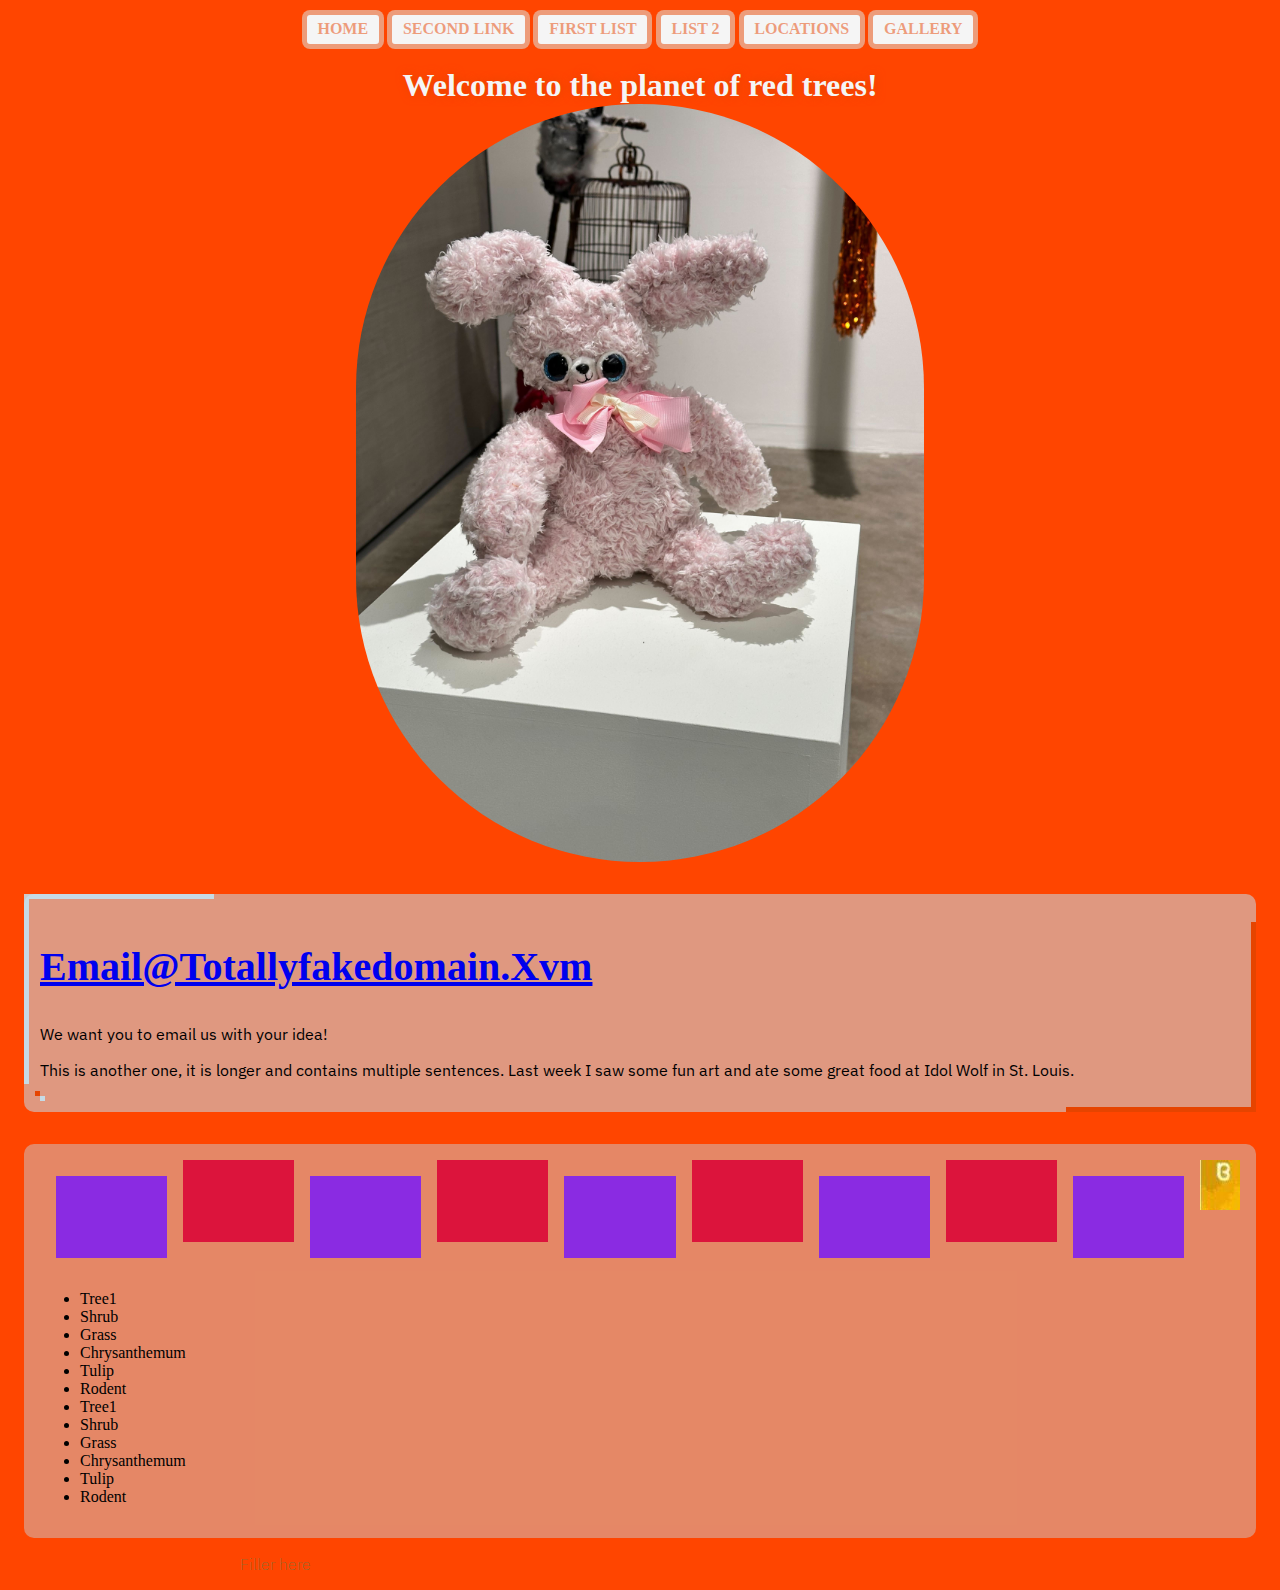
==== commit 768159b7: "locations list" ====
--- a/index.html
+++ b/index.html
@@ -10,15 +10,20 @@
     <link rel="preconnect" href="https://fonts.googleapis.com">
     <link rel="preconnect" href="https://fonts.gstatic.com" crossorigin>
     <link href="https://fonts.googleapis.com/css2?family=IBM+Plex+Sans:ital,wght@0,100..700;1,100..700&family=Yuji+Syuku&display=swap" rel="stylesheet">
+
+    <link rel="icon" href="favicon.ico" />
+
+
+    
   </head>
 
-   <nav>
+    <nav>
       <ul>
         <li><a href="index.html"><button class="nav-button">Home</button></a></li>
         <li><a href="index2.html"><button>Second Link</button></a></li>
         <li><a href="list1.html"><button>First List</button></a></li>
-            <li><a href="index.html"><button>List 2</button></a></li>
-        <li><a href="index2.html"><button>Map!</button></a></li>
+        <li><a href="index.html"><button>List 2</button></a></li>
+        <li><a href="location.html"><button>Locations</button></a></li>
         <li><a href="list1.html"><button>Gallery</button></a></li>
 
       </ul>
--- a/css/styles.css
+++ b/css/styles.css
@@ -499,9 +499,35 @@
 Notable disctintion notable-label
 wiki link wiki-link*/
 
+.rectangle {
+	display: flex;
+	flex-flow: column wrap;
+}
+
+
+
+.square {
+	display: flex;
+	max-width: 10rem;
+	margin: auto;
+
+}
+
+.square-item {
+	display: flex;
+
+}
+
+.square img {
+	max-width: 100%;
+	
+	padding: 0.5rem;
+}
+
+
 .list-item {
 	display: flex;
-/*	flex-wrap: wrap;*/
+
 	box-shadow: inset 1rem 1rem #f9f3db;
 	border-radius: 3px;
 
@@ -905,7 +931,7 @@
 img {
 	display: flex;
 		align-items: center;
-		width: 100%;
+		max-width: 100%;
 	}
 
 .swap-example {
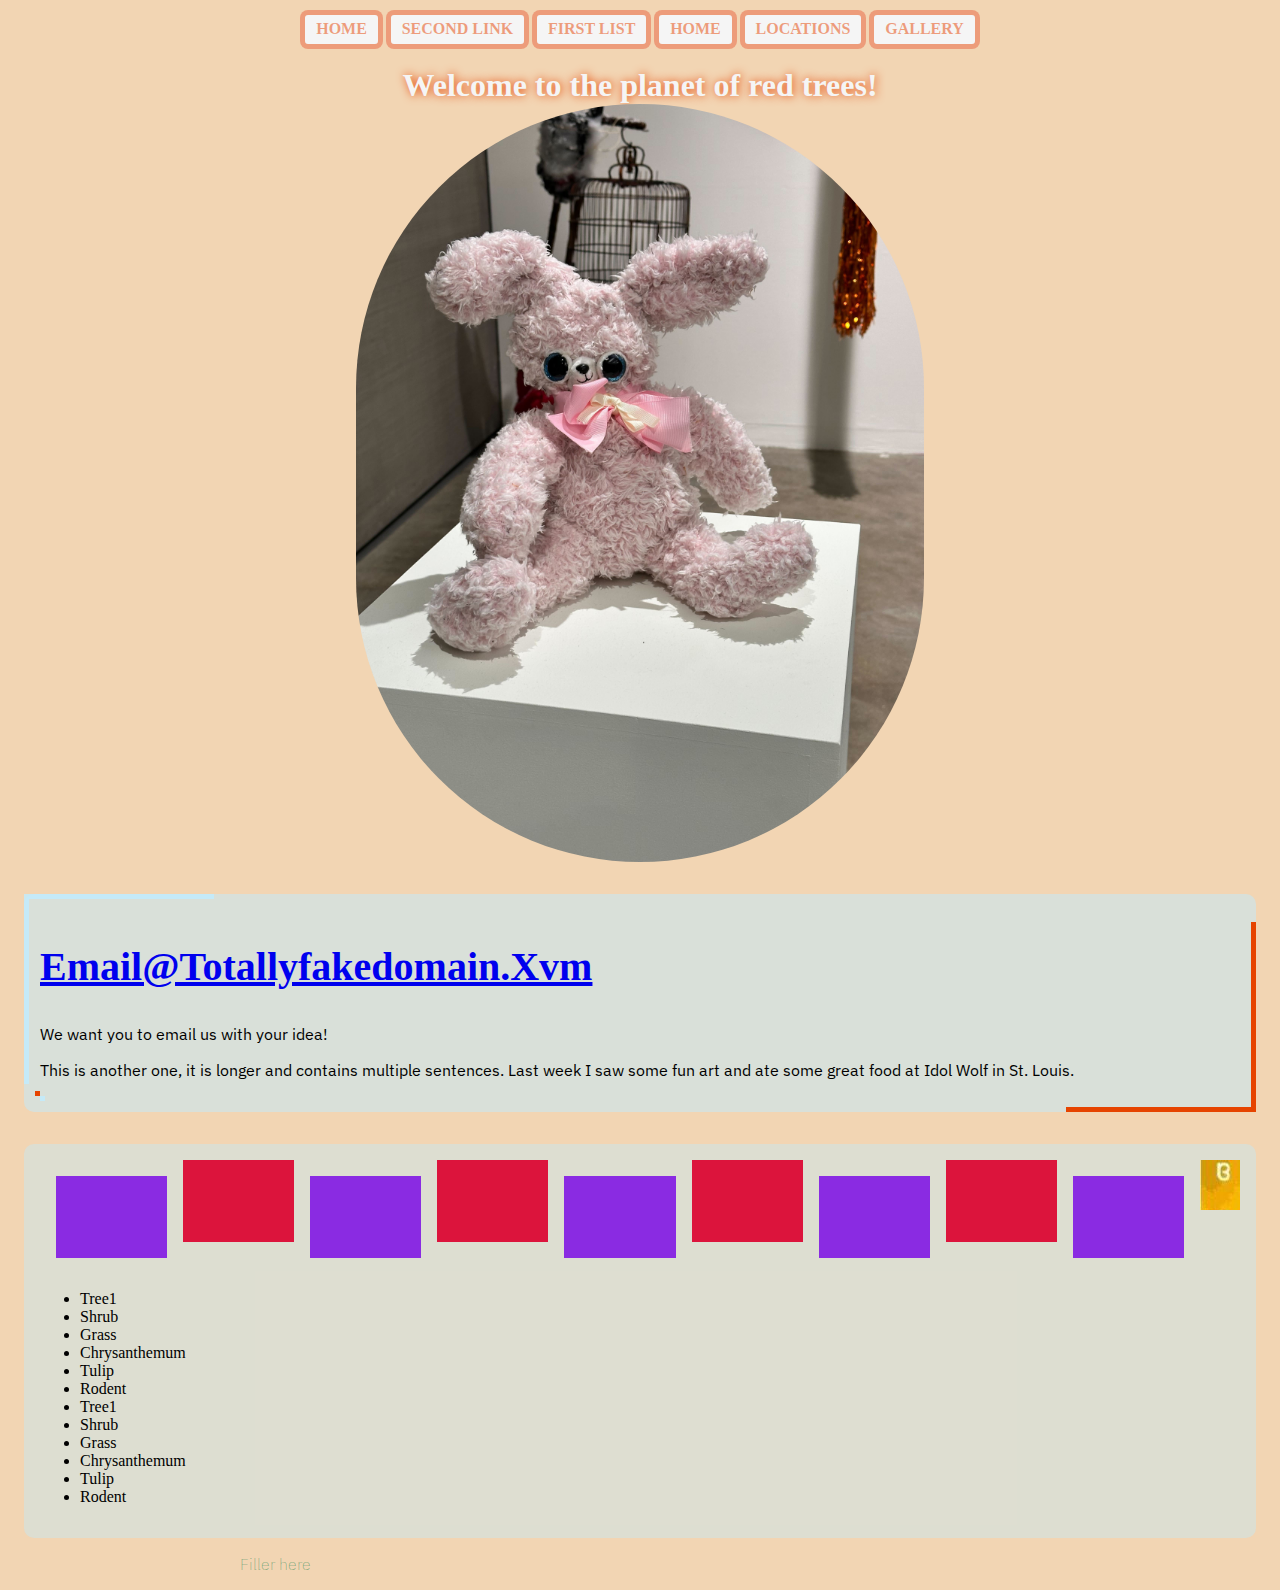
==== commit a5c92ead: "gallery time!!" ====
--- a/index.html
+++ b/index.html
@@ -22,9 +22,9 @@
         <li><a href="index.html"><button class="nav-button">Home</button></a></li>
         <li><a href="index2.html"><button>Second Link</button></a></li>
         <li><a href="list1.html"><button>First List</button></a></li>
-        <li><a href="index.html"><button>List 2</button></a></li>
+        <li><a href="index.html"><button>Home</button></a></li>
         <li><a href="location.html"><button>Locations</button></a></li>
-        <li><a href="list1.html"><button>Gallery</button></a></li>
+        <li><a href="gallery.html"><button>Gallery</button></a></li>
 
       </ul>
     </nav>
--- a/css/styles.css
+++ b/css/styles.css
@@ -368,6 +368,89 @@
 }
 
 
+/*gallery css*/
+.gallery {
+
+
+}
+
+button_next {
+
+}
+
+button_previous {
+
+}
+
+stepper {
+
+}
+
+
+
+.gallery-image {
+
+}
+
+
+
+
+
+
+/*Photo gallery css for gallery-test*/
+
+.gallery-example {
+	display: flex;
+	flex-direction: column;
+	justify-content: space-between;
+	align-items: center;
+/*	background-color: orangered;*/
+}
+
+
+.gallery-descrip {
+
+}
+
+
+.button_holder {
+	display: flex;
+	flex-direction: row;
+}
+
+button_next {  }
+button_previous {  }
+
+.stepper {  }
+
+buttongallery {
+	background-color: orange;
+	margin: 1rem;
+	padding: 1rem;
+	min-width: 10rem;
+	font-size: 1.2rem;
+	border-radius: 0.5rem;
+}
+
+.button-start {
+/*	background-color: forestgreen;*/
+}
+
+.gallery-image {
+	max-width: 80%;
+	
+
+}
+
+.gallery-image img {
+	width: 100%;
+/*	max-height: 500px;*/
+}
+
+/*end gallery */
+
+
+
 p {
 	font-family: font-family: 'Noto Sans', sans-serif;
 /*	font-size: 1rem;*/
@@ -489,6 +572,11 @@
 .listings2 {
 	display: flex;
 	flex-wrap: wrap;
+	
+}
+
+.hideThis {
+	display: none;
 }
 
 /*
@@ -515,7 +603,7 @@
 
 .square-item {
 	display: flex;
-
+	border-radius: 5px;
 }
 
 .square img {
@@ -542,10 +630,110 @@
 /*	This will fall back to a default font when not connected*/
 }
 
+
+.list-item2 {
+	display: flex;
+	padding: 0.5rem;
+/*	background-color: orangered;*/
+/*	box-shadow: inset 1rem 1rem #f9f3db;*/
+	border-radius: 30px;
+	margin: 0.5rem;
+	background: #bcd4e6;
+
+}
+
+.list-item3 {
+	display: flex;
+	padding: 0.5rem;
+/*	background-color: orangered;*/
+/*	box-shadow: inset 1rem 1rem #f9f3db;*/
+	border-radius: 30px;
+	margin: 0.5rem;
+	background: #bcd4e6;
+
+}
+
+
+.list-item2 .list-image img {
+	border-radius: 15px;
+	max-width: 350px;
+	margin: 1rem;
+	box-shadow: 3px 3px gold;
+	
+	
+
+
+}
+
+
+.list-item2 h2 {
+	display: flex;
+/*	padding: 0 3px 3px 0;*/
+	font-family: "Roboto Slab", serif;
+
+
+/*	font-family: 'Pixelify Sans', cursive; */
+/*	This will fall back to a default font when not connected*/
+}
+
+.list-item3 h2 {
+	display: flex;
+
+	font-family: "Roboto Slab", serif;
+
+}
+
+
+
+.list-item2 .desc-label {
+/*	display: flex;*/
+	font-weight: 400;
+	margin-left:1.2rem;
+	padding: 0.5rem;
+	margin-top: -1rem;
+
+}
+
+.list-item3 .desc-label {
+/*	display: flex;*/
+	font-weight: 400;
+	margin-left:1.2rem;
+	padding: 0.5rem;
+	margin-top: -1rem;
+
+}
+
+.list-image-column2 {
+	display: flex;
+	flex-direction: column;
+	padding: 1rem;
+}
+
+.list-image-column2 img {
+	border-radius: 15px;
+}
+
+.list-image-column img {
+	max-width: ;
+	margin: 0.5rem;
+	padding-right: 0.5rem;
+	border-radius: 15px;
+	box-shadow: 2px 2px gold;
+}
+
 .date-label {
 
 }
-
+.listings2 .list-item2 .list-text-stack .date-label {
+		font-weight: 400;
+	margin-left:1.2rem;
+	padding: 0.25rem;
+	margin-top: -1rem;
+}
+
+.listings2 .list-item2 .list-text-stack h2 {
+	margin-left: 1rem;
+}
 
 .list-item .date-label {
 	display: flex;
@@ -599,6 +787,22 @@
 	justify-content: flex-start;
 	align-items: flex-start;
 	position: relative;
+}
+
+.list-image-column {
+	display: flex;
+	flex-direction: column;
+/*	padding: 2rem;*/
+}
+
+.list-image-column img {
+	padding: 2px;
+}
+
+.list-image-column .img-credit {
+	position: relative;
+	bottom: 0;
+	right: 0;
 }
    
 .img-credit {
@@ -636,7 +840,6 @@
 
 
 
-
 .fancy-text {
 	font-family: 'Nabla', cursive;
 
@@ -916,6 +1119,35 @@
 	box-shadow: inset 0.1rem 1rem #f9f3db;
 	border-radius: 3px;
 }
+
+.list-item2 {
+	display: flex;
+	flex-direction: column;
+	justify-content: space-between;
+/*	box-shadow: inset 0.1rem 1rem #f9f3db;*/
+filter: drop-shadow(0 0 0.75rem darkgray);
+	border-radius: 3px;
+	border: solid #e7feff 5px;
+	margin: 0.5rem;
+}
+
+
+.list-item3 {
+	display: flex;
+	flex-direction: column-reverse;
+	justify-content: space-between;
+/*	box-shadow: inset 0.1rem 1rem #f9f3db;*/
+filter: drop-shadow(0 0 0.75rem darkgray);
+	border-radius: 3px;
+	border: solid #e7feff 5px;
+	margin: 0.5rem;
+}
+
+.list-text-stack {
+	margin: 1rem;
+
+}
+
 
 .list-image {
 	display: flex;
@@ -1159,7 +1391,7 @@
 }
 
 body {
-	background-color: orangered;
+/*	background-color: orangered;*/
 }
 .example-image img {
 	background-color: crimson;
